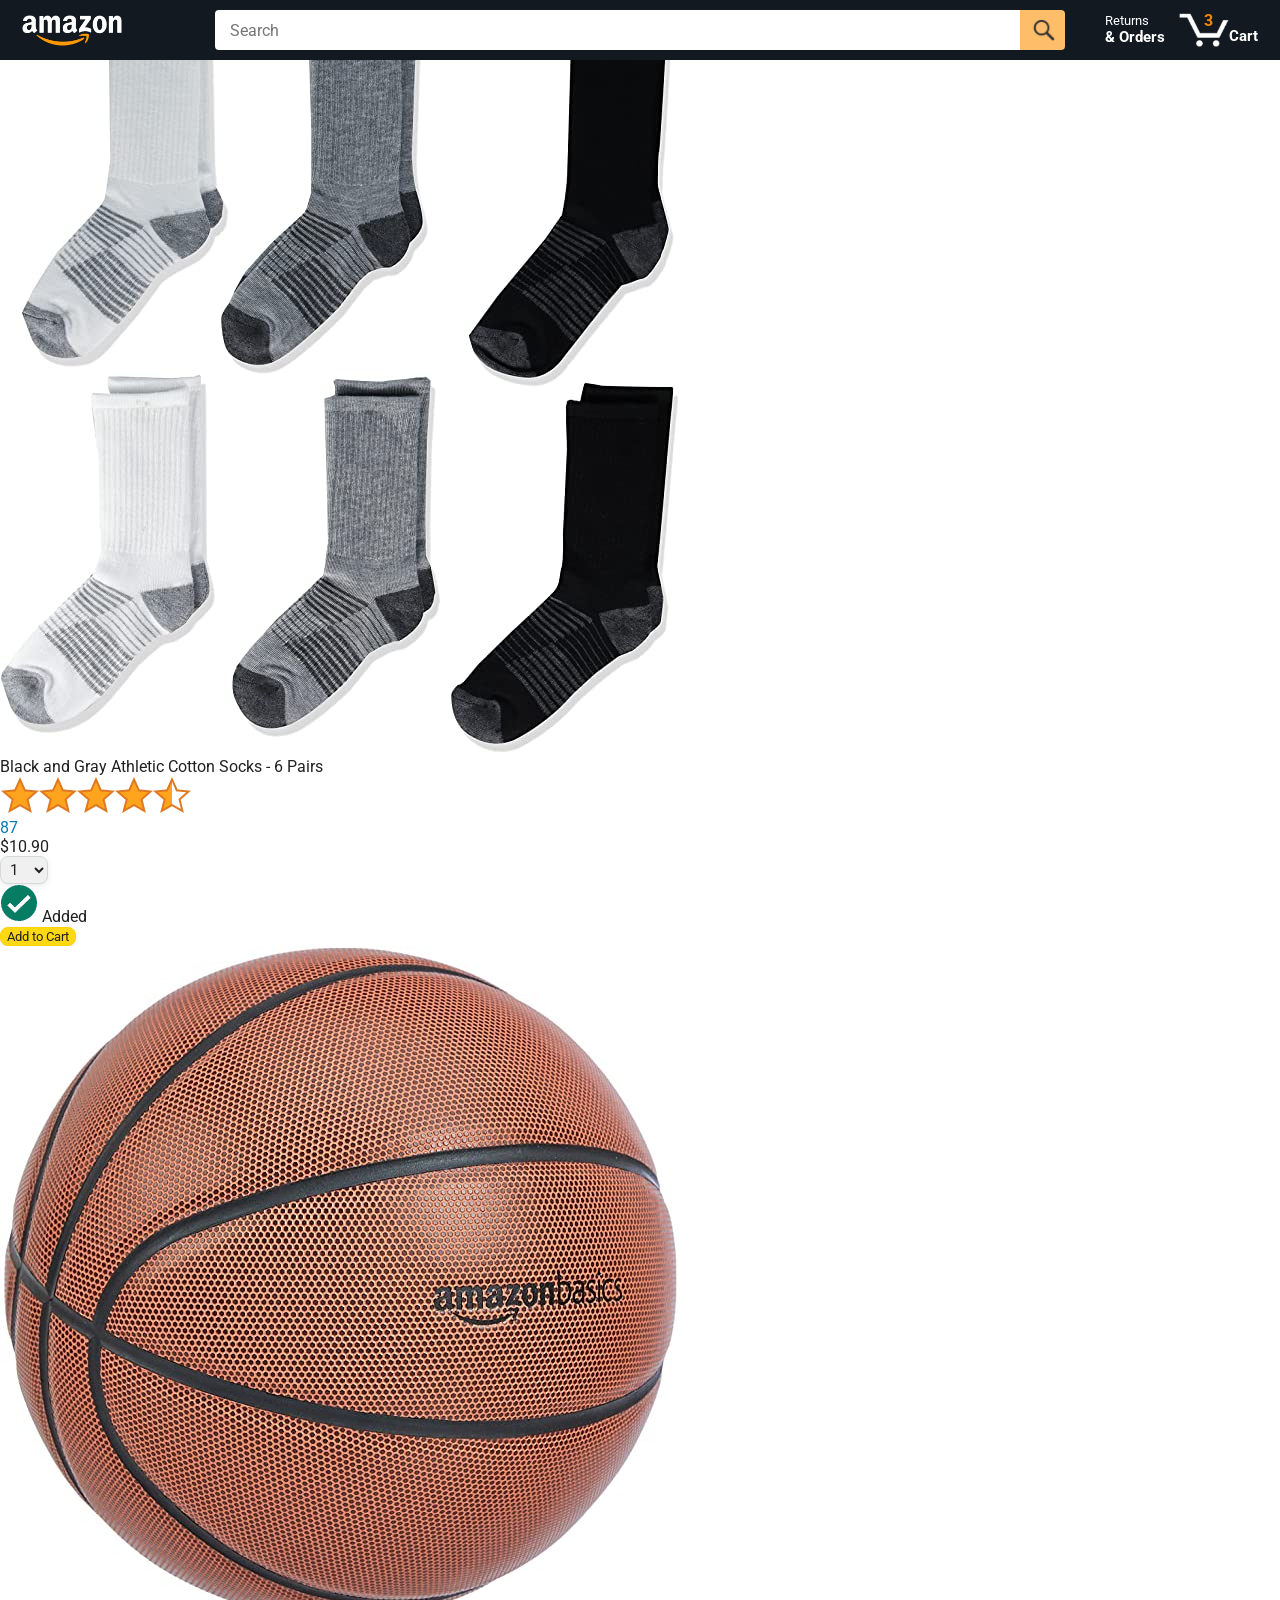
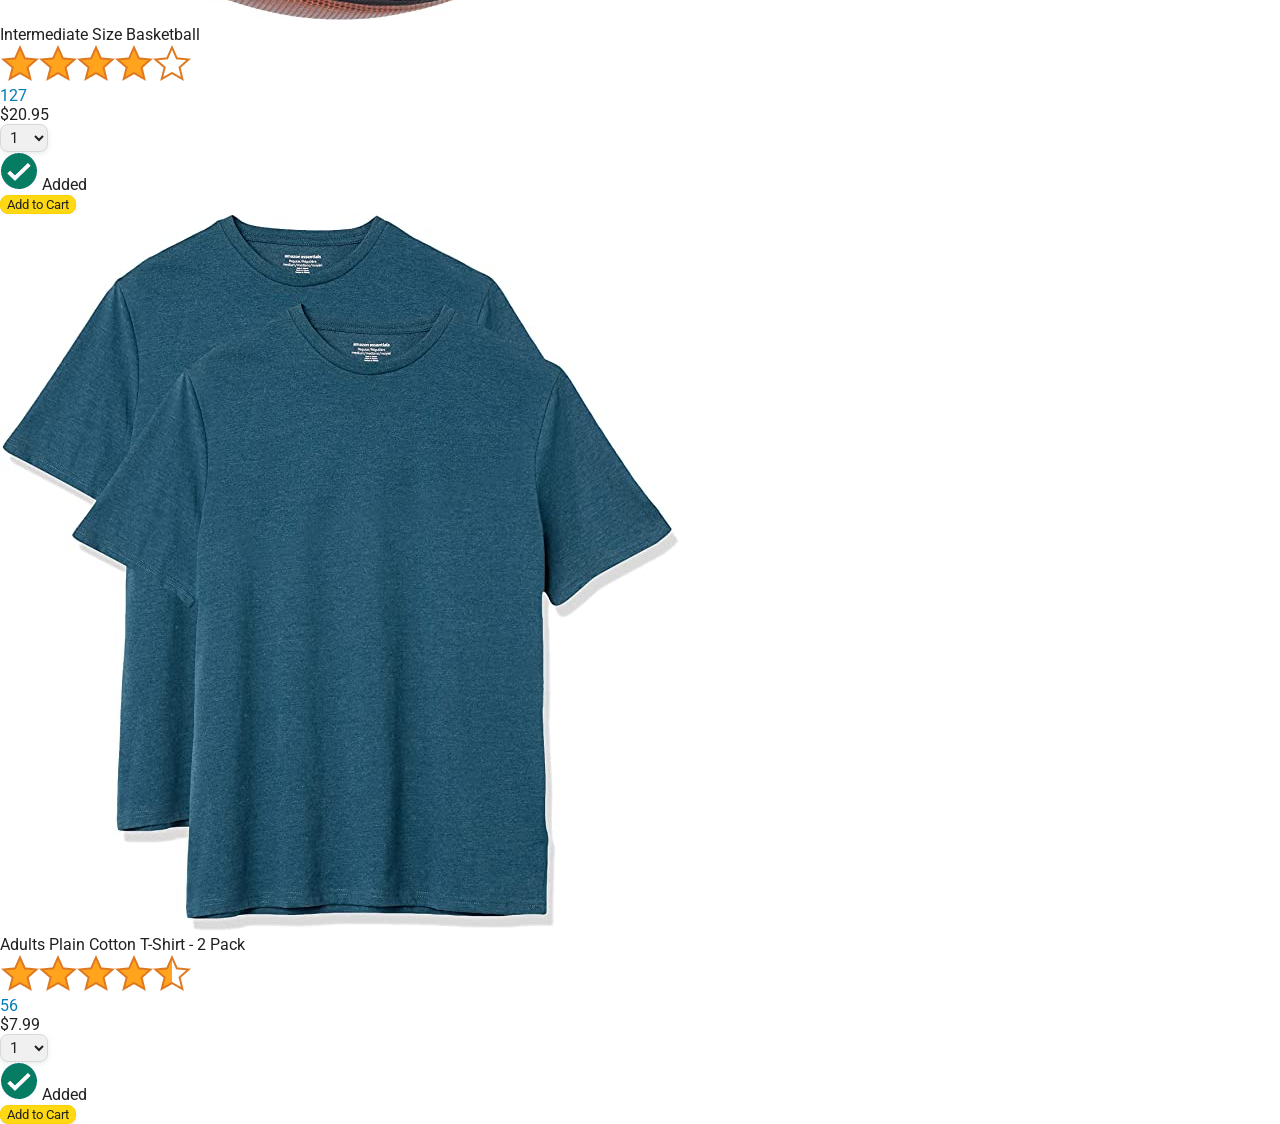
==== amazon.html @ d81d063f "add the starting files" ====
<!DOCTYPE html>
<html>
  <head>
    <title>Amazon Project</title>

    <!-- This code is needed for responsive design to work.
      (Responsive design = make the website look good on
      smaller screen sizes like a phone or a tablet). -->
    <meta name="viewport" content="width=device-width, initial-scale=1">

    <!-- Load a font called Roboto from Google Fonts. -->
    <link rel="preconnect" href="https://fonts.googleapis.com">
    <link rel="preconnect" href="https://fonts.gstatic.com" crossorigin>
    <link href="https://fonts.googleapis.com/css2?family=Roboto:wght@400;500;700&display=swap" rel="stylesheet">

    <!-- Here are the CSS files for this page. -->
    <link rel="stylesheet" href="styles/shared/general.css">
    <link rel="stylesheet" href="styles/shared/amazon-header.css">
    <link rel="stylesheet" href="styles/pages/amazon.css">
  </head>
  <body>
    <div class="amazon-header">
      <div class="amazon-header-left-section">
        <a href="amazon.html" class="header-link">
          <img class="amazon-logo"
            src="images/amazon-logo-white.png">
          <img class="amazon-mobile-logo"
            src="images/amazon-mobile-logo-white.png">
        </a>
      </div>

      <div class="amazon-header-middle-section">
        <input class="search-bar" type="text" placeholder="Search">

        <button class="search-button">
          <img class="search-icon" src="images/icons/search-icon.png">
        </button>
      </div>

      <div class="amazon-header-right-section">
        <a class="orders-link header-link" href="orders.html">
          <span class="returns-text">Returns</span>
          <span class="orders-text">& Orders</span>
        </a>

        <a class="cart-link header-link" href="checkout.html">
          <img class="cart-icon" src="images/icons/cart-icon.png">
          <div class="cart-quantity">3</div>
          <div class="cart-text">Cart</div>
        </a>
      </div>
    </div>
    
    <div class="main">
      <div class="products-grid">
        <div class="product-container">
          <div class="product-image-container">
            <img class="product-image"
              src="images/products/athletic-cotton-socks-6-pairs.jpg">
          </div>

          <div class="product-name limit-text-to-2-lines">
            Black and Gray Athletic Cotton Socks - 6 Pairs
          </div>

          <div class="product-rating-container">
            <img class="product-rating-stars"
              src="images/ratings/rating-45.png">
            <div class="product-rating-count link-primary">
              87
            </div>
          </div>

          <div class="product-price">
            $10.90
          </div>

          <div class="product-quantity-container">
            <select>
              <option selected value="1">1</option>
              <option value="2">2</option>
              <option value="3">3</option>
              <option value="4">4</option>
              <option value="5">5</option>
              <option value="6">6</option>
              <option value="7">7</option>
              <option value="8">8</option>
              <option value="9">9</option>
              <option value="10">10</option>
            </select>
          </div>

          <div class="product-spacer"></div>

          <div class="added-to-cart">
            <img src="images/icons/checkmark.png">
            Added
          </div>

          <button class="add-to-cart-button button-primary">
            Add to Cart
          </button>
        </div>

        <div class="product-container">
          <div class="product-image-container">
            <img class="product-image"
              src="images/products/intermediate-composite-basketball.jpg">
          </div>

          <div class="product-name limit-text-to-2-lines">
            Intermediate Size Basketball
          </div>

          <div class="product-rating-container">
            <img class="product-rating-stars"
              src="images/ratings/rating-40.png">
            <div class="product-rating-count link-primary">
              127
            </div>
          </div>

          <div class="product-price">
            $20.95
          </div>

          <div class="product-quantity-container">
            <select>
              <option selected value="1">1</option>
              <option value="2">2</option>
              <option value="3">3</option>
              <option value="4">4</option>
              <option value="5">5</option>
              <option value="6">6</option>
              <option value="7">7</option>
              <option value="8">8</option>
              <option value="9">9</option>
              <option value="10">10</option>
            </select>
          </div>

          <div class="product-spacer"></div>

          <div class="added-to-cart">
            <img src="images/icons/checkmark.png">
            Added
          </div>

          <button class="add-to-cart-button button-primary">
            Add to Cart
          </button>
        </div>

        <div class="product-container">
          <div class="product-image-container">
            <img class="product-image"
              src="images/products/adults-plain-cotton-tshirt-2-pack-teal.jpg">
          </div>

          <div class="product-name limit-text-to-2-lines">
            Adults Plain Cotton T-Shirt - 2 Pack
          </div>

          <div class="product-rating-container">
            <img class="product-rating-stars"
              src="images/ratings/rating-45.png">
            <div class="product-rating-count link-primary">
              56
            </div>
          </div>

          <div class="product-price">
            $7.99
          </div>

          <div class="product-quantity-container">
            <select>
              <option selected value="1">1</option>
              <option value="2">2</option>
              <option value="3">3</option>
              <option value="4">4</option>
              <option value="5">5</option>
              <option value="6">6</option>
              <option value="7">7</option>
              <option value="8">8</option>
              <option value="9">9</option>
              <option value="10">10</option>
            </select>
          </div>

          <div class="product-spacer"></div>

          <div class="added-to-cart">
            <img src="images/icons/checkmark.png">
            Added
          </div>

          <button class="add-to-cart-button button-primary">
            Add to Cart
          </button>
        </div>
      </div>
    </div>
  </body>
</html>
---- styles/shared/general.css ----
body {
  font-family: Roboto, Arial;
  color: rgb(33, 33, 33);
  /* The <body> element has a default margin of 8px
     on all sides. This removes the default margins. */
  margin: 0;
}

/* <p> elements have a default margin on the top
   and bottom. This removes the default margins. */
p {
  margin: 0;
}

button {
  cursor: pointer;
}

select {
  cursor: pointer;
}

input, select, button {
  font-family: Roboto, Arial;
}

.button-primary {
  color: rgb(33, 33, 33);
  background-color: rgb(255, 216, 20);
  border: 1px solid rgb(252, 210, 0);
  border-radius: 8px;
  cursor: pointer;
  box-shadow: 0 2px 5px rgba(213, 217, 217, 0.5);
}

.button-primary:hover {
  background-color: rgb(247, 202, 0);
  border: 1px solid rgb(242, 194, 0);
}

.button-primary:active {
  background: rgb(255, 216, 20);
  border-color: rgb(252, 210, 0);
  box-shadow: none;
}

.button-secondary {
  color: rgb(33, 33, 33);
  background: white;
  border: 1px solid rgb(213, 217, 217);
  border-radius: 8px;
  cursor: pointer;
  box-shadow: 0 2px 5px rgba(213, 217, 217, 0.5);
}

.button-secondary:hover {
  background-color: rgb(247, 250, 250);
}

.button-secondary:active {
  background-color: rgb(237, 253, 255);
  box-shadow: none;
}

/* These styles will limit text to 2 lines. Anything
   beyond 2 lines will be replaced with "..."
   You can find this code by using an A.I. tool or by
   searching in Google.
   https://css-tricks.com/almanac/properties/l/line-clamp/ */
.limit-text-to-2-lines {
  display: -webkit-box;
  -webkit-line-clamp: 2;
  -webkit-box-orient: vertical;
  overflow: hidden;
}

.link-primary {
  color: rgb(1, 124, 182);
  cursor: pointer;
}

.link-primary:hover {
  color: rgb(196, 80, 0);
}

/* Styles for dropdown selectors. */
select {
  color: rgb(33, 33, 33);
  background-color: rgb(240, 240, 240);
  border: 1px solid rgb(213, 217, 217);
  border-radius: 8px;
  padding: 3px 5px;
  font-size: 15px;
  cursor: pointer;
  box-shadow: 0 2px 5px rgba(213, 217, 217, 0.5);
}

select:focus,
input:focus {
  outline: 2px solid rgb(255, 153, 0);
}
---- styles/shared/amazon-header.css ----
.amazon-header {
  background-color: rgb(19, 25, 33);
  color: white;
  padding-left: 15px;
  padding-right: 15px;

  display: flex;
  align-items: center;
  justify-content: space-between;

  position: fixed;
  top: 0;
  left: 0;
  right: 0;
  height: 60px;
}

.amazon-header-left-section {
  width: 180px;
}

@media (max-width: 800px) {
  .amazon-header-left-section {
    width: unset;
  }
}

.header-link {
  display: inline-block;
  padding: 6px;
  border-radius: 2px;
  cursor: pointer;
  text-decoration: none;
  border: 1px solid rgba(0, 0, 0, 0);
}

.header-link:hover {
  border: 1px solid white;
}

.amazon-logo {
  width: 100px;
  margin-top: 5px;
}

.amazon-mobile-logo {
  display: none;
}

@media (max-width: 575px) {
  .amazon-logo {
    display: none;
  }

  .amazon-mobile-logo {
    display: block;
    height: 35px;
    margin-top: 5px;
  }
}

.amazon-header-middle-section {
  flex: 1;
  max-width: 850px;
  margin-left: 10px;
  margin-right: 10px;
  display: flex;
}

.search-bar {
  flex: 1;
  width: 0;
  font-size: 16px;
  height: 38px;
  padding-left: 15px;
  border: none;
  border-top-left-radius: 4px;
  border-bottom-left-radius: 4px;
  border-top-right-radius: 0;
  border-bottom-right-radius: 0;
}

.search-button {
  background-color: rgb(254, 189, 105);
  border: none;
  width: 45px;
  height: 40px;
  border-top-right-radius: 4px;
  border-bottom-right-radius: 4px;
  flex-shrink: 0;
}

.search-icon {
  height: 22px;
  margin-left: 2px;
  margin-top: 3px;
}

.amazon-header-right-section {
  width: 180px;
  flex-shrink: 0;
  display: flex;
  justify-content: end;
}

.orders-link {
  color: white;
}

.returns-text {
  display: block;
  font-size: 13px;
}

.orders-text {
  display: block;
  font-size: 15px;
  font-weight: 700;
}

.cart-link {
  color: white;
  display: flex;
  align-items: center;
  position: relative;
}

.cart-icon {
  width: 50px;
}

.cart-text {
  margin-top: 12px;
  font-size: 15px;
  font-weight: 700;
}

.cart-quantity {
  color: rgb(240, 136, 4);
  font-size: 16px;
  font-weight: 700;

  position: absolute;
  top: 4px;
  left: 22px;
  
  width: 26px;
  text-align: center;
}
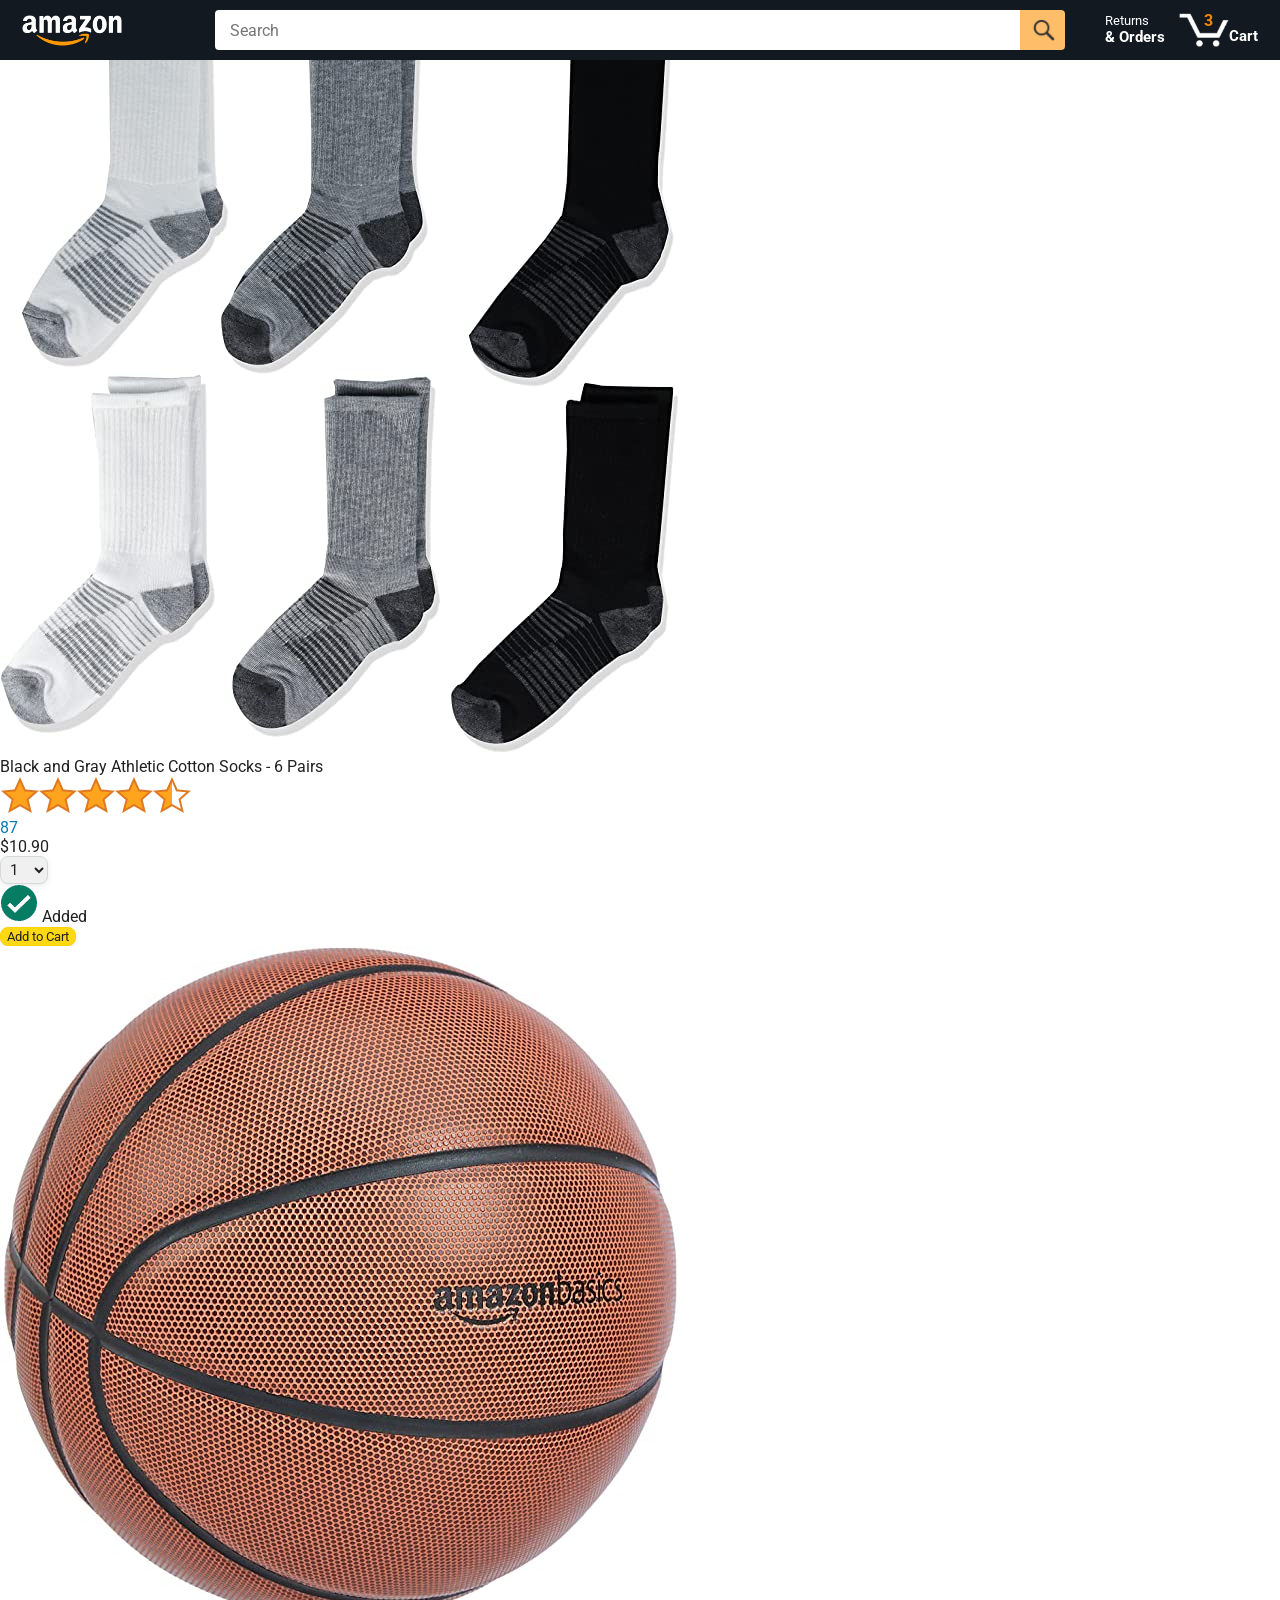
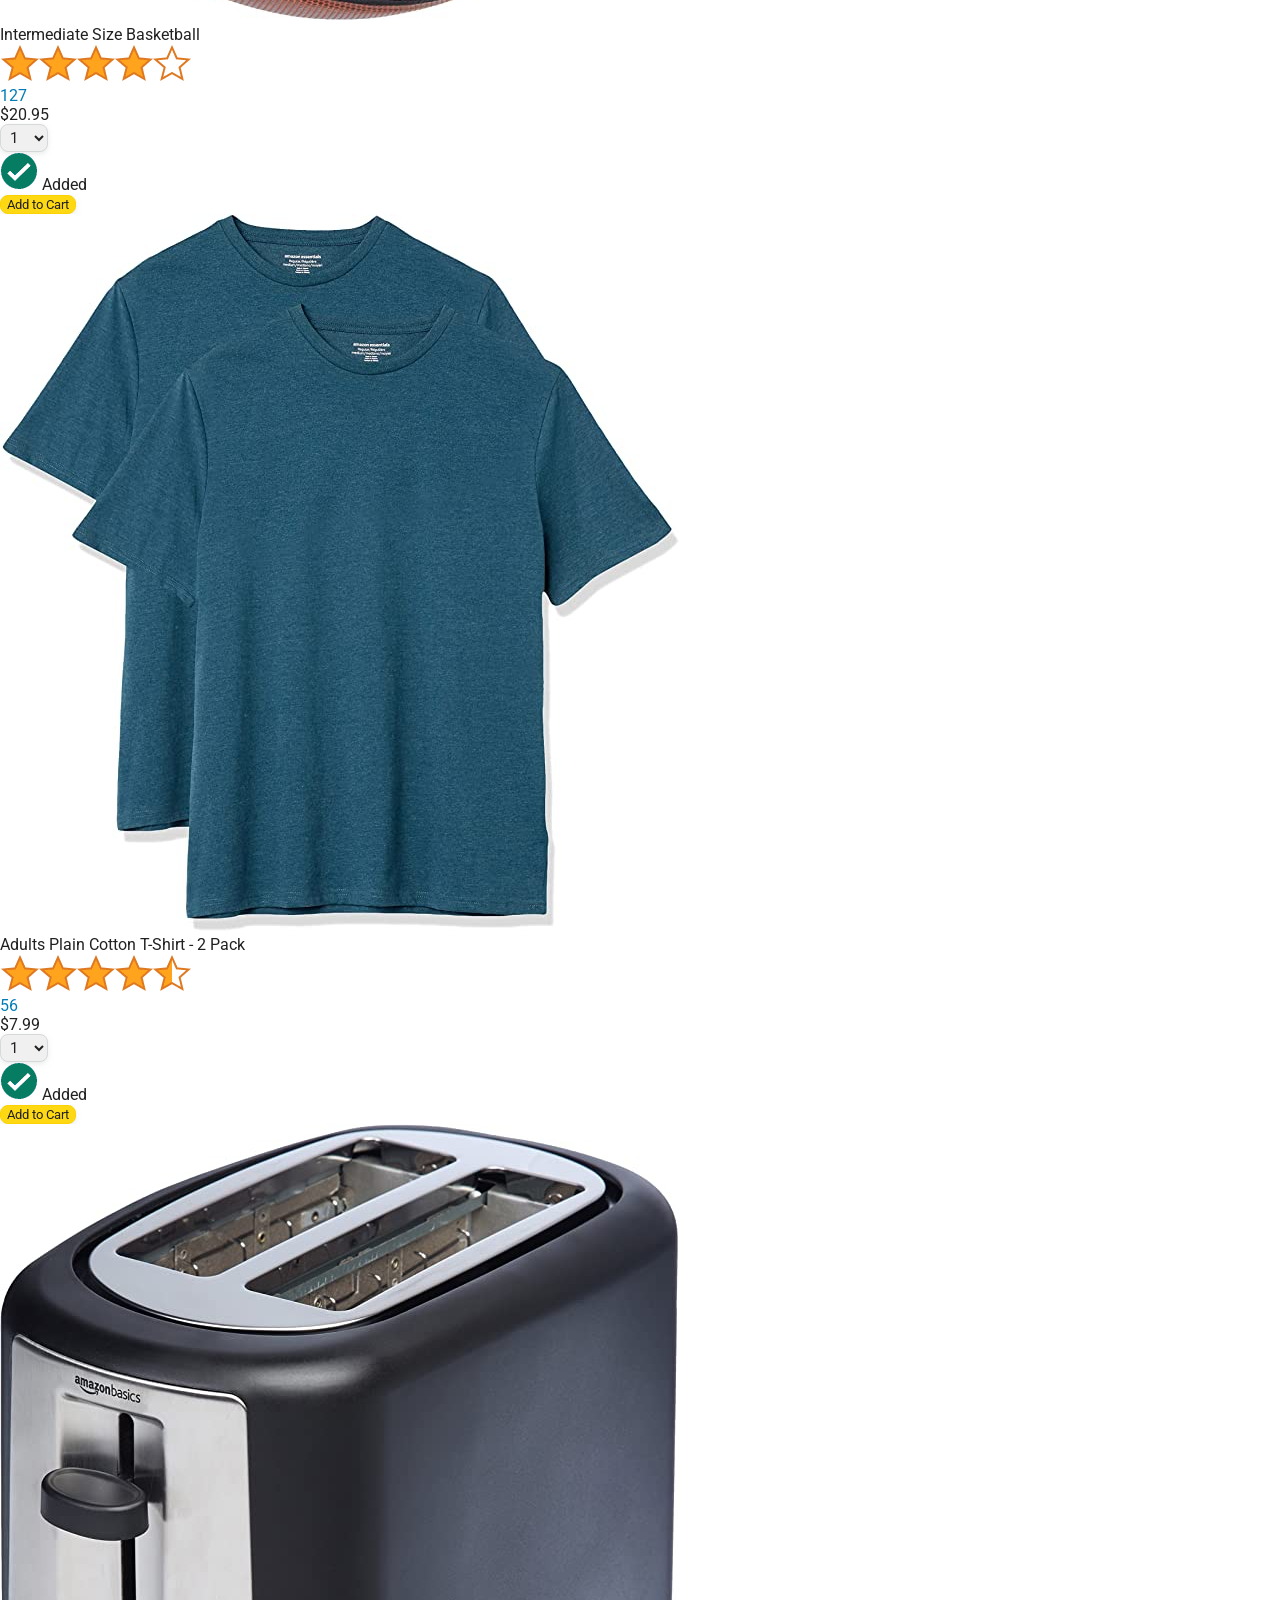
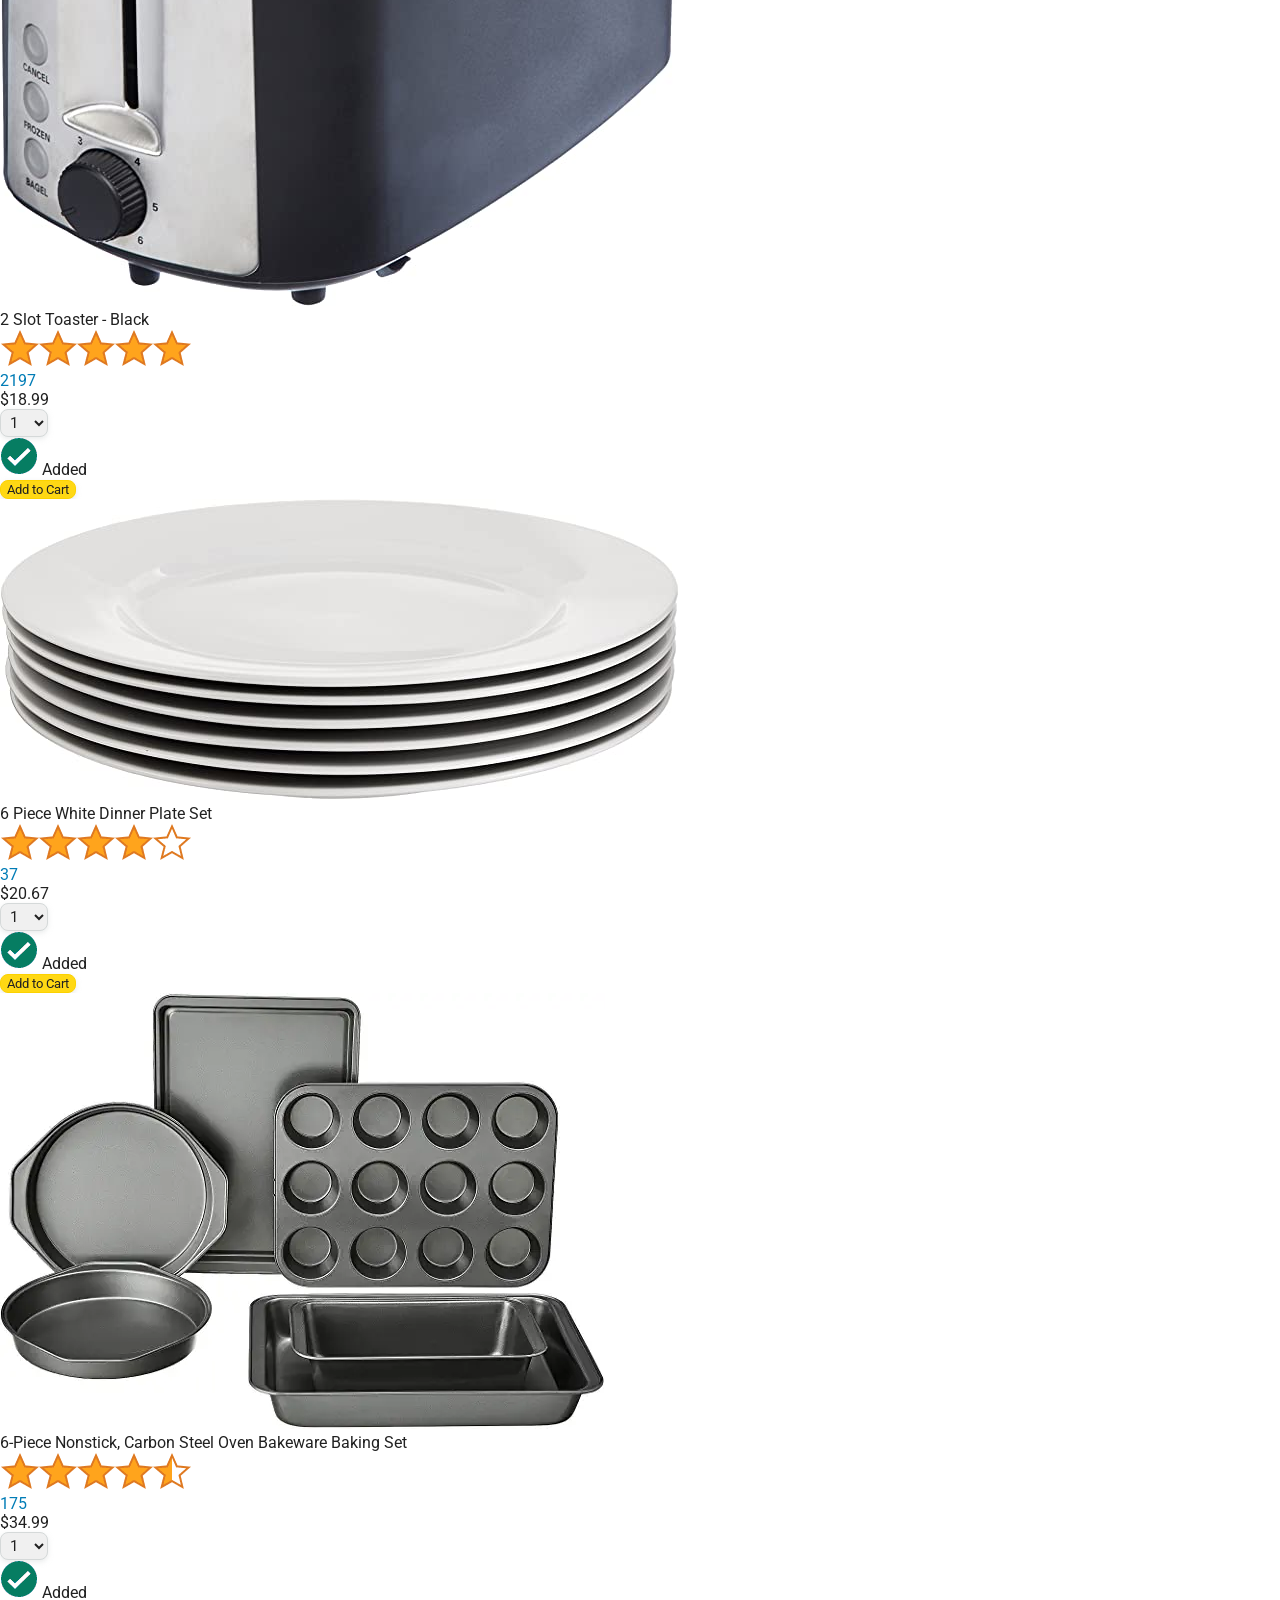
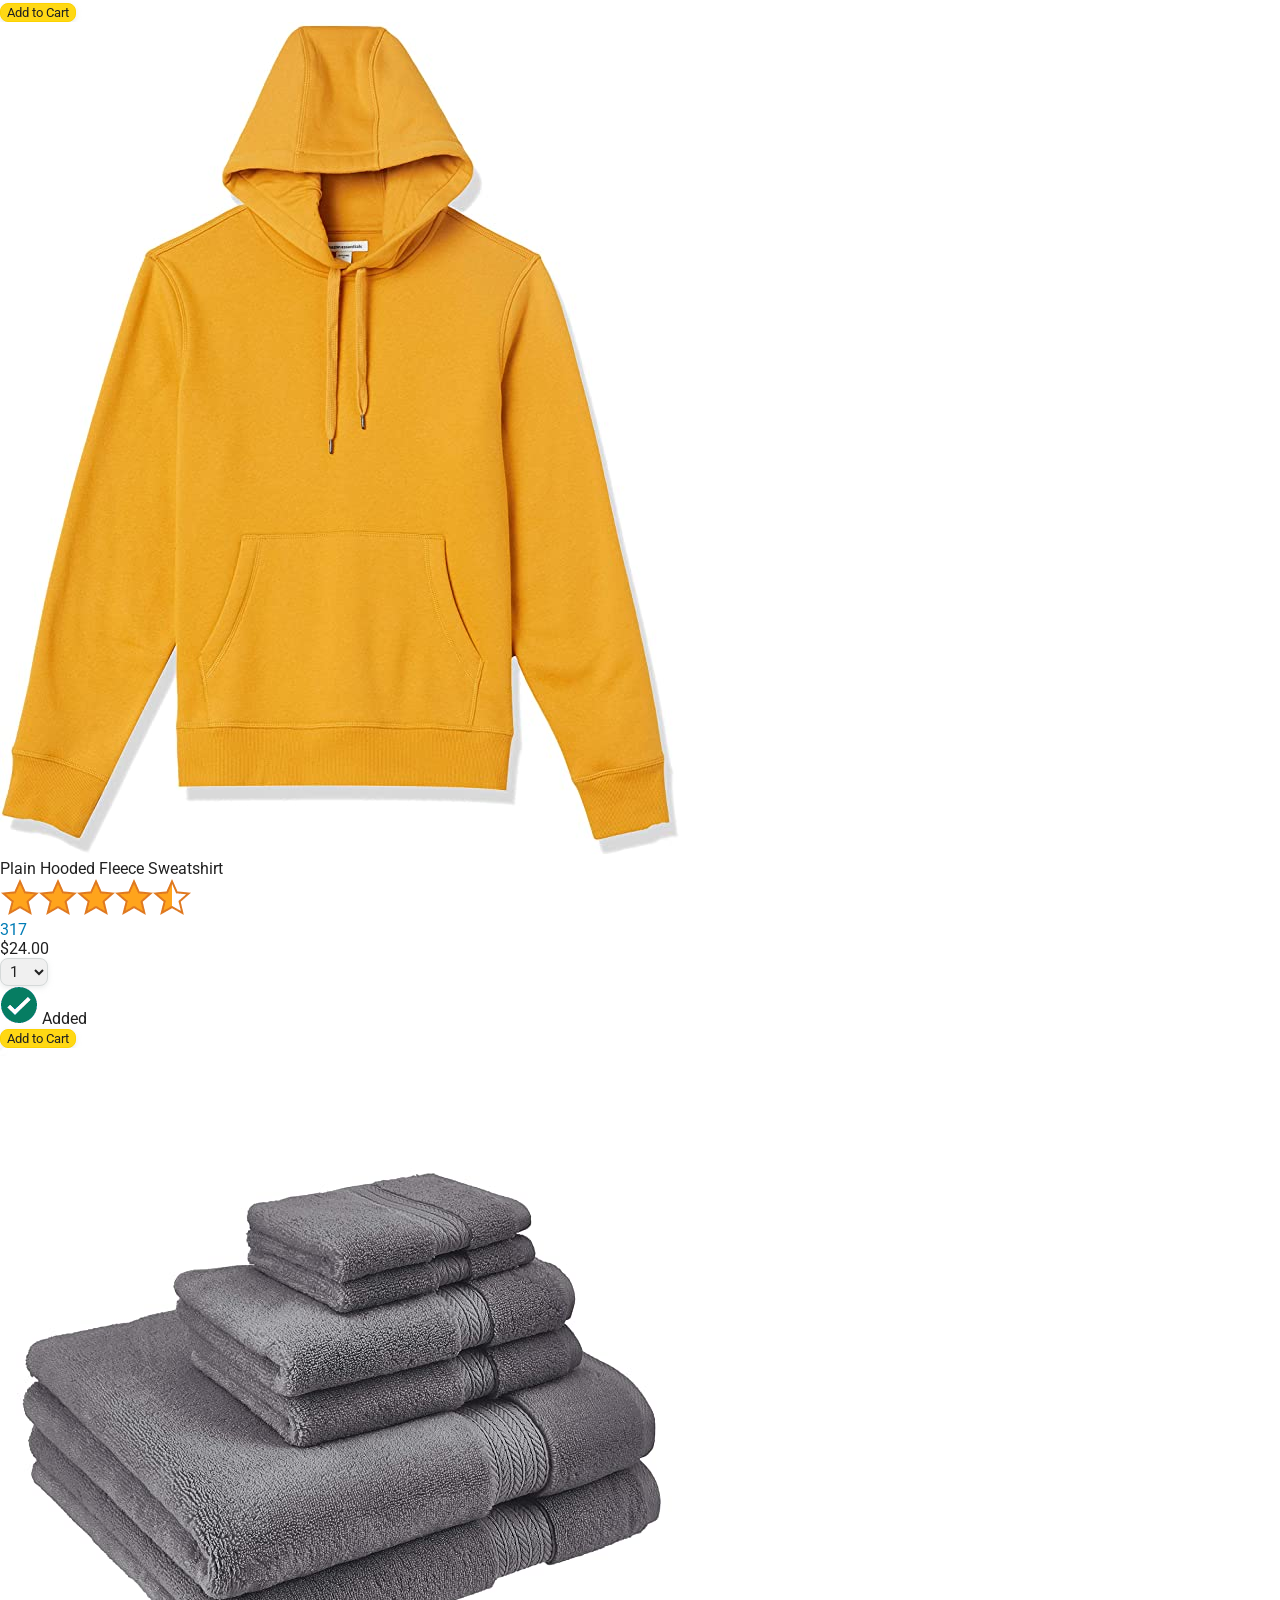
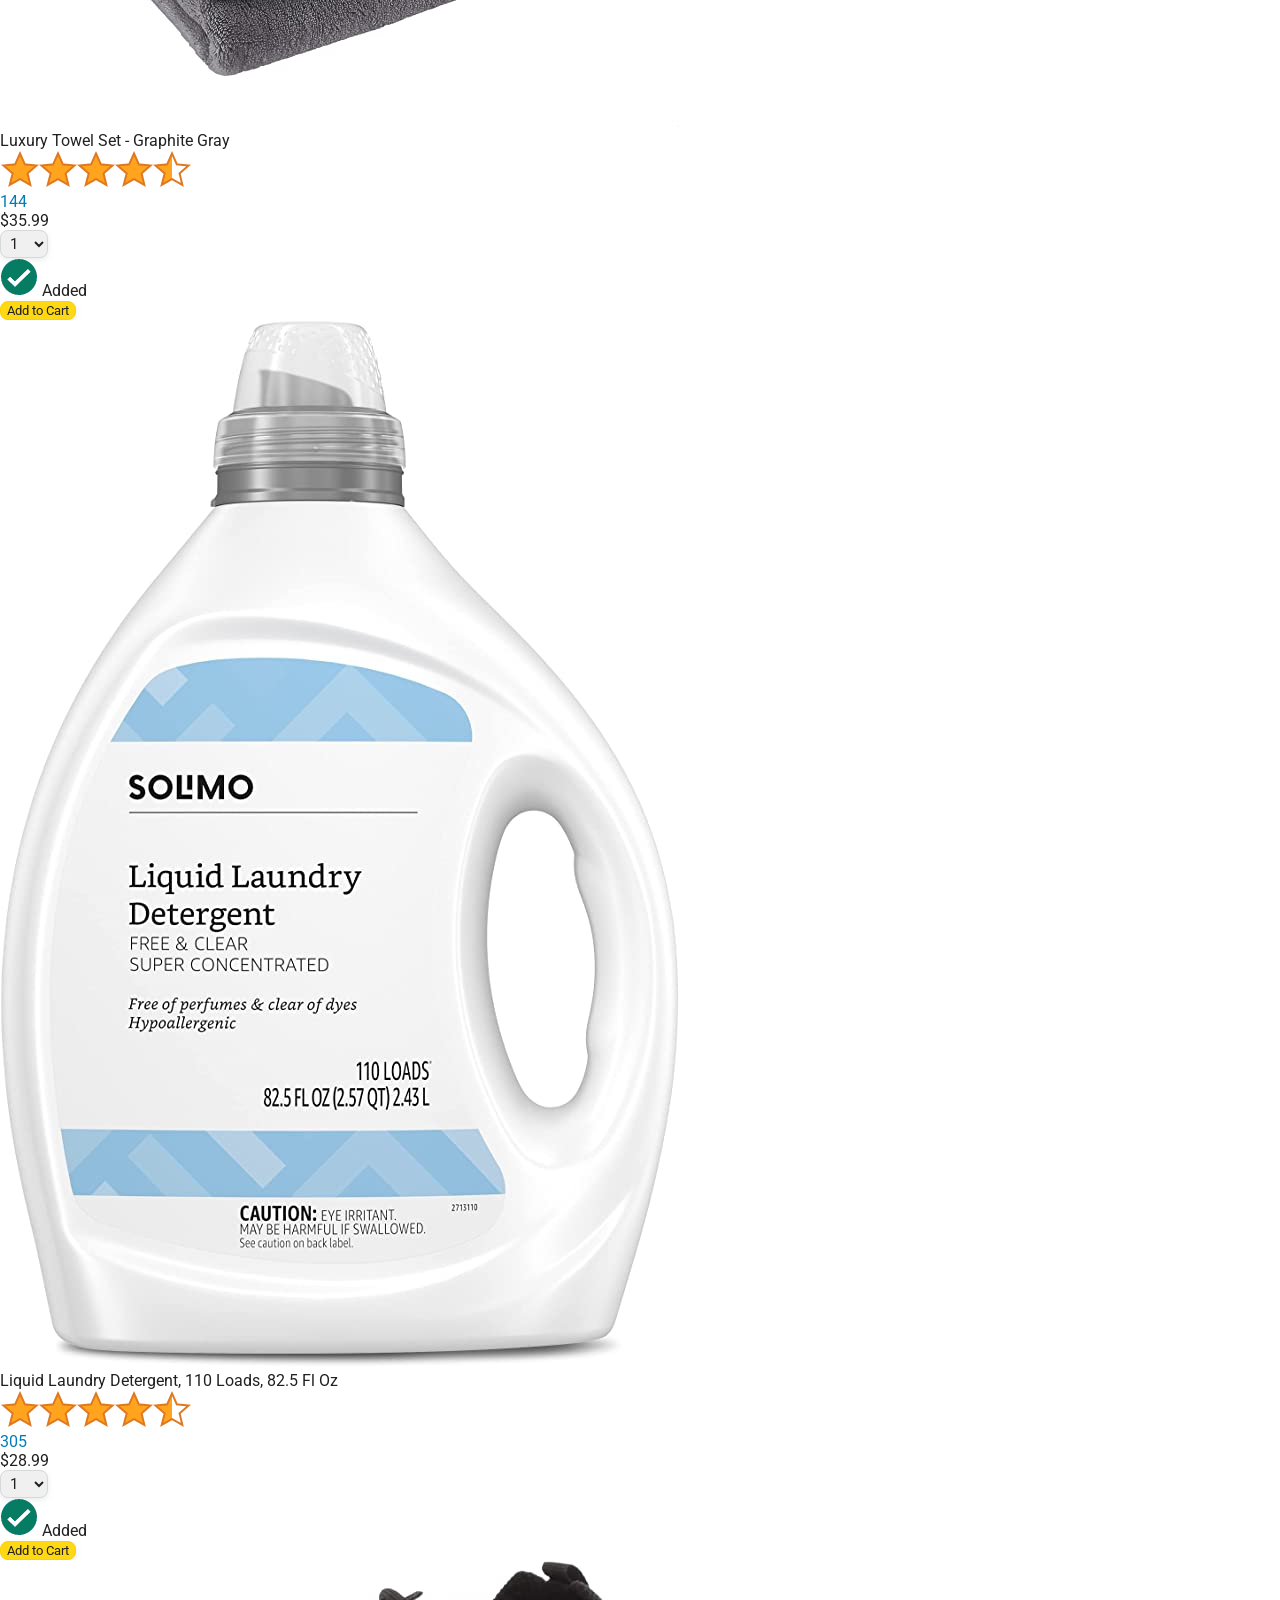
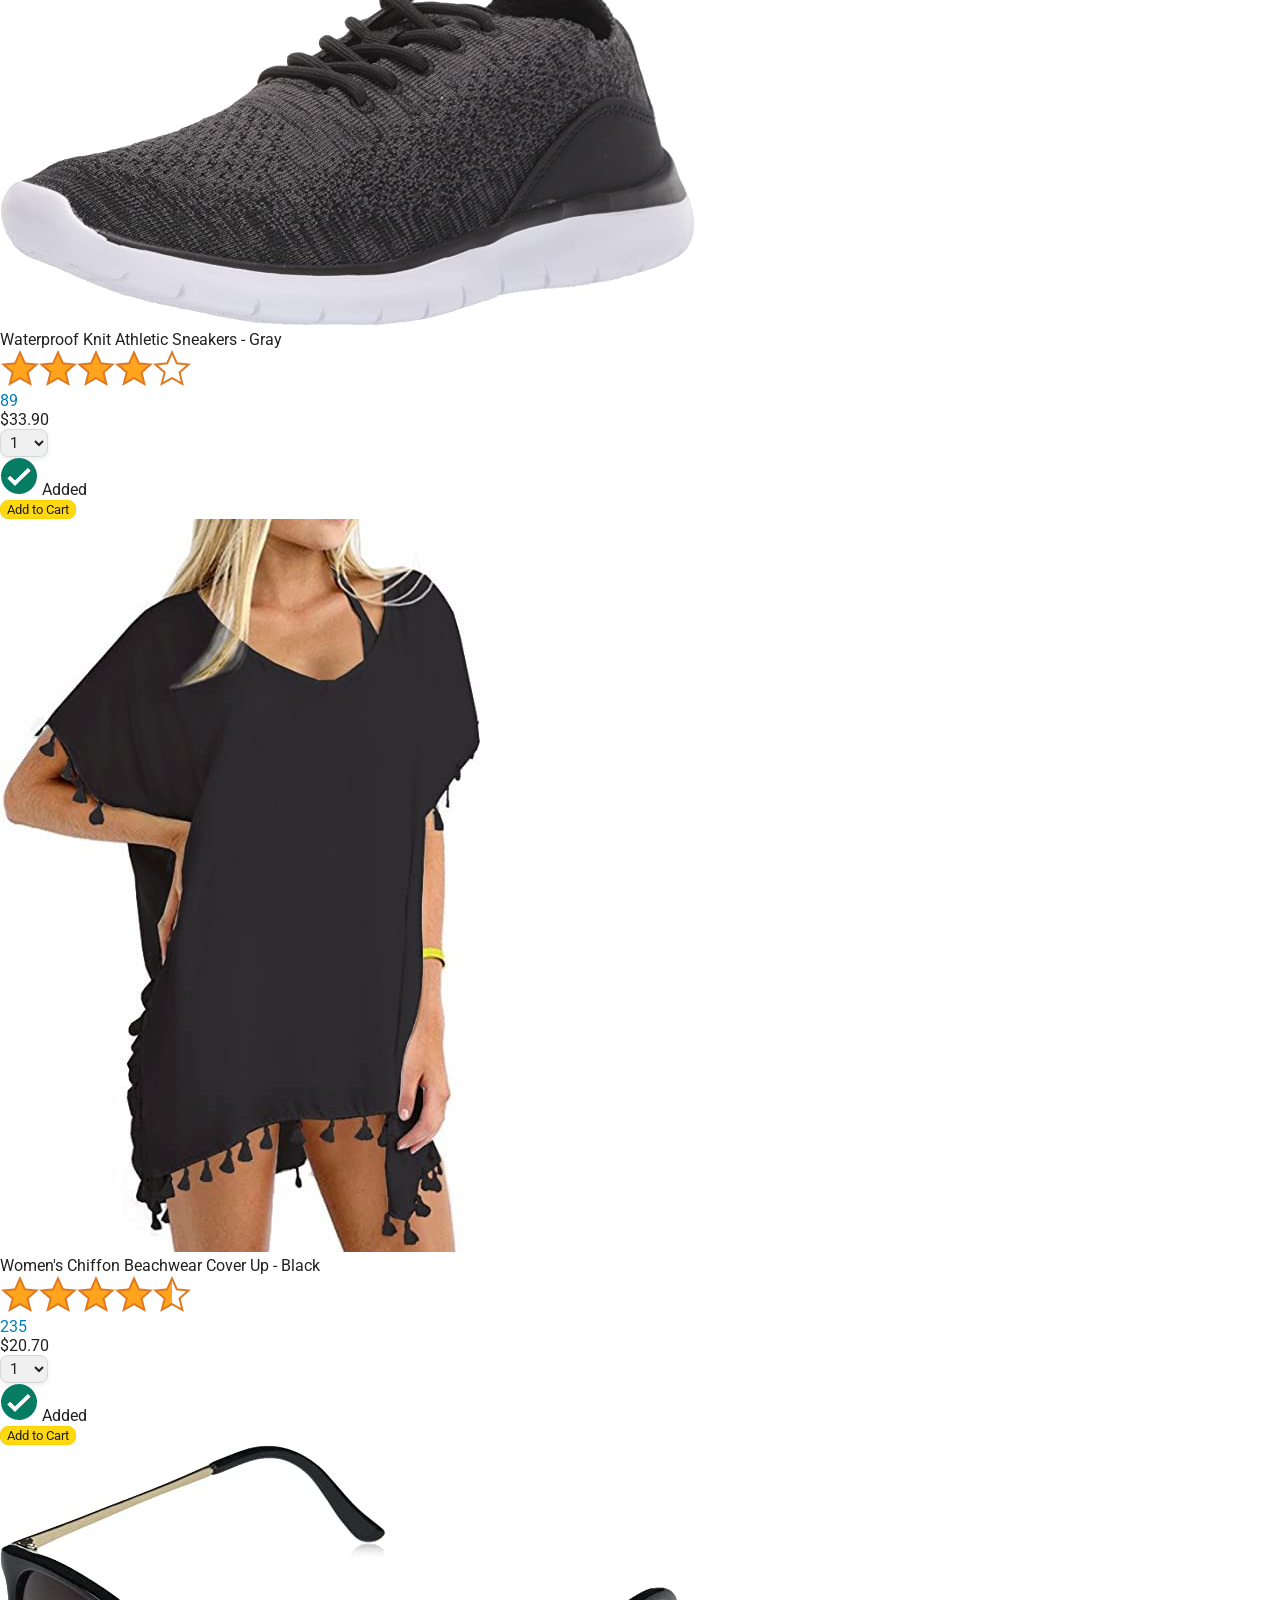
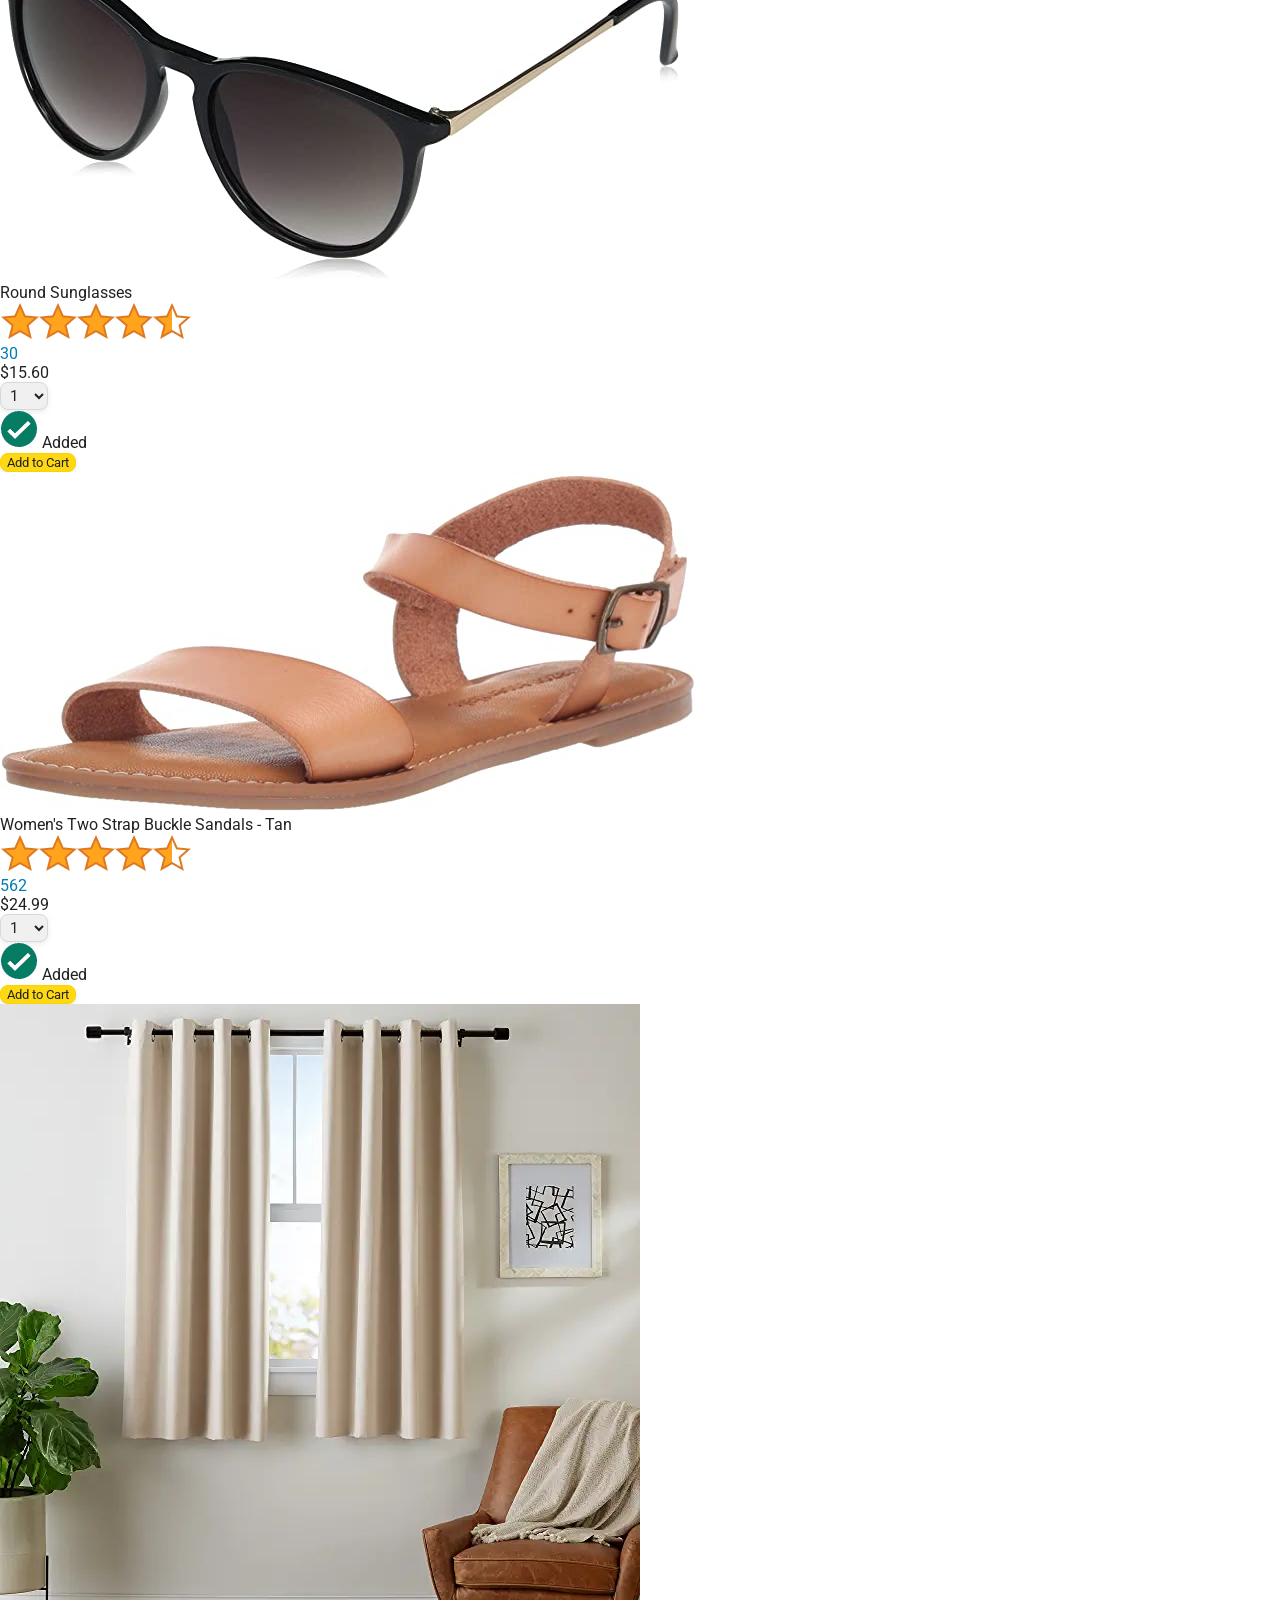
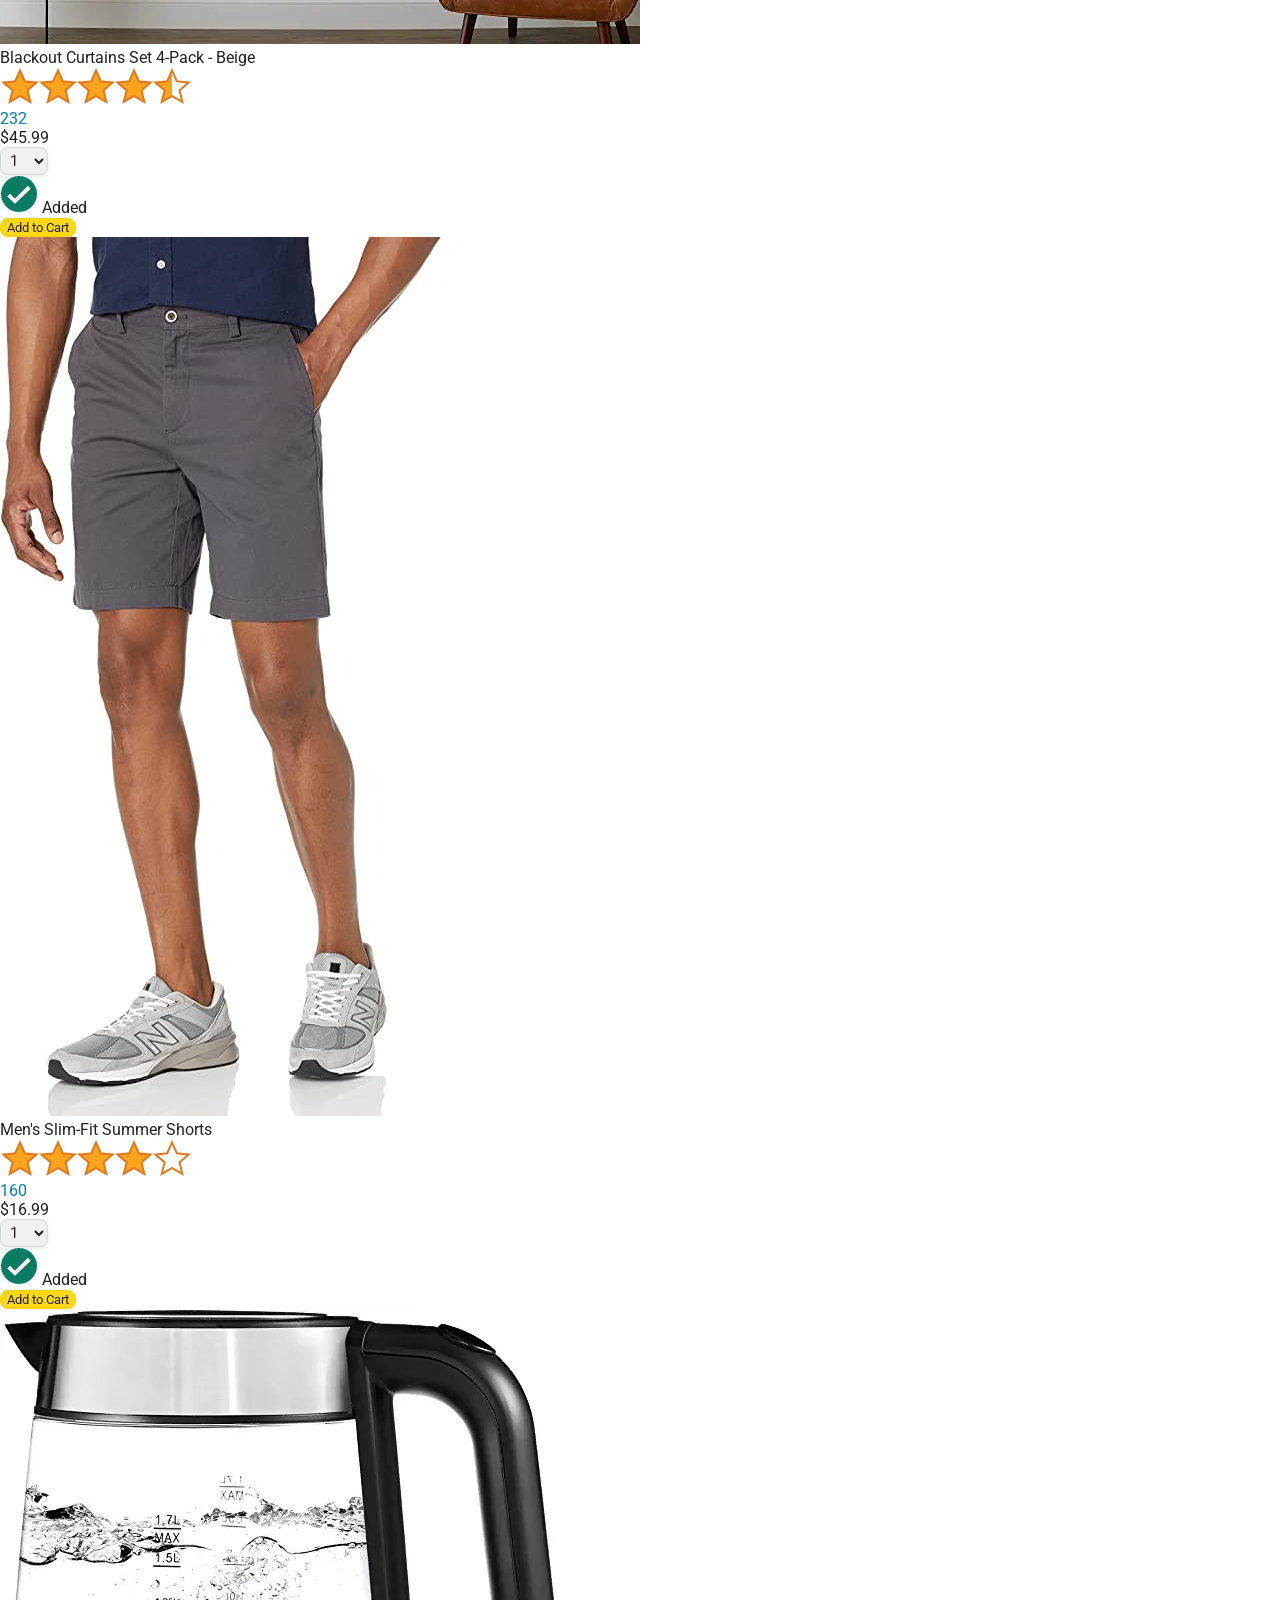
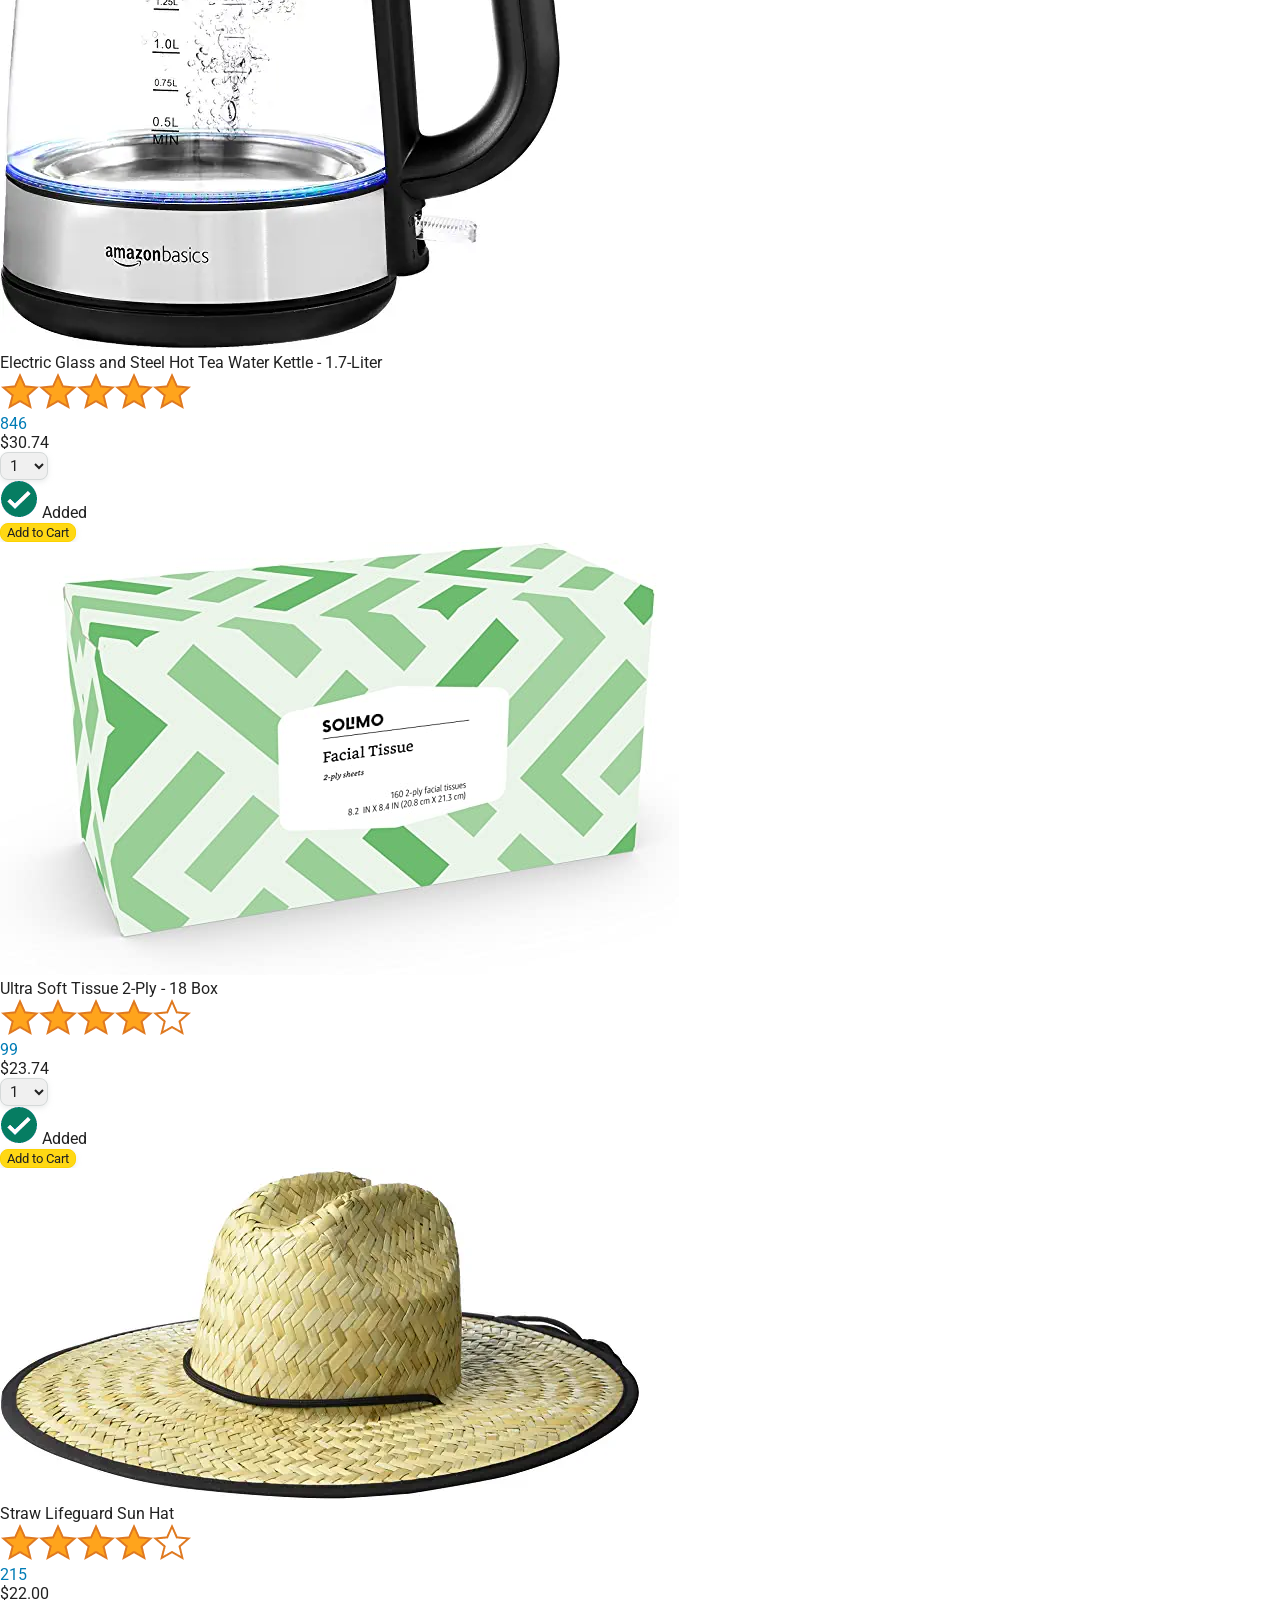
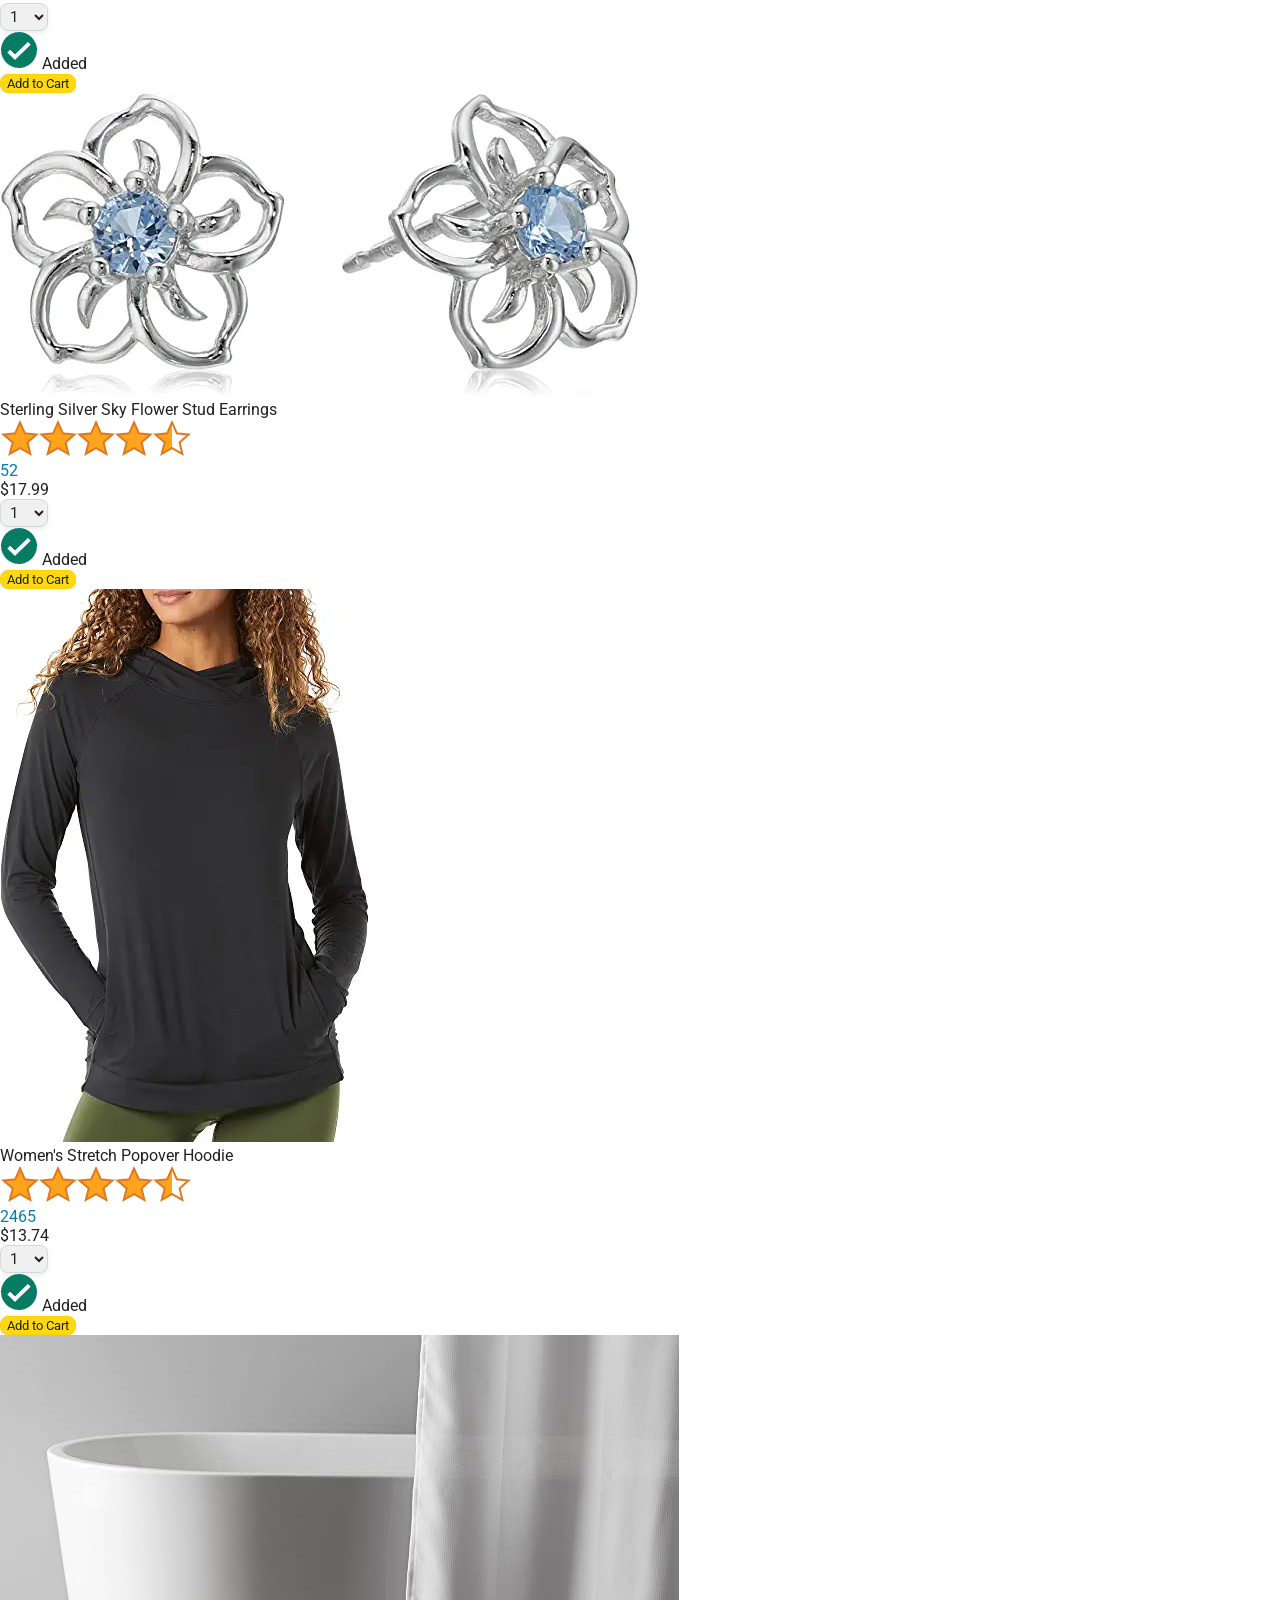
==== commit 0720faa3: "Use products.js file" ====
--- a/amazon.html
+++ b/amazon.html
@@ -6,34 +6,38 @@
     <!-- This code is needed for responsive design to work.
       (Responsive design = make the website look good on
       smaller screen sizes like a phone or a tablet). -->
-    <meta name="viewport" content="width=device-width, initial-scale=1">
+    <meta name="viewport" content="width=device-width, initial-scale=1" />
 
     <!-- Load a font called Roboto from Google Fonts. -->
-    <link rel="preconnect" href="https://fonts.googleapis.com">
-    <link rel="preconnect" href="https://fonts.gstatic.com" crossorigin>
-    <link href="https://fonts.googleapis.com/css2?family=Roboto:wght@400;500;700&display=swap" rel="stylesheet">
+    <link rel="preconnect" href="https://fonts.googleapis.com" />
+    <link rel="preconnect" href="https://fonts.gstatic.com" crossorigin />
+    <link
+      href="https://fonts.googleapis.com/css2?family=Roboto:wght@400;500;700&display=swap"
+      rel="stylesheet"
+    />
 
     <!-- Here are the CSS files for this page. -->
-    <link rel="stylesheet" href="styles/shared/general.css">
-    <link rel="stylesheet" href="styles/shared/amazon-header.css">
-    <link rel="stylesheet" href="styles/pages/amazon.css">
+    <link rel="stylesheet" href="styles/shared/general.css" />
+    <link rel="stylesheet" href="styles/shared/amazon-header.css" />
+    <link rel="stylesheet" href="styles/pages/amazon.css" />
   </head>
   <body>
     <div class="amazon-header">
       <div class="amazon-header-left-section">
         <a href="amazon.html" class="header-link">
-          <img class="amazon-logo"
-            src="images/amazon-logo-white.png">
-          <img class="amazon-mobile-logo"
-            src="images/amazon-mobile-logo-white.png">
+          <img class="amazon-logo" src="images/amazon-logo-white.png" />
+          <img
+            class="amazon-mobile-logo"
+            src="images/amazon-mobile-logo-white.png"
+          />
         </a>
       </div>
 
       <div class="amazon-header-middle-section">
-        <input class="search-bar" type="text" placeholder="Search">
+        <input class="search-bar" type="text" placeholder="Search" />
 
         <button class="search-button">
-          <img class="search-icon" src="images/icons/search-icon.png">
+          <img class="search-icon" src="images/icons/search-icon.png" />
         </button>
       </div>
 
@@ -44,162 +48,17 @@
         </a>
 
         <a class="cart-link header-link" href="checkout.html">
-          <img class="cart-icon" src="images/icons/cart-icon.png">
+          <img class="cart-icon" src="images/icons/cart-icon.png" />
           <div class="cart-quantity">3</div>
           <div class="cart-text">Cart</div>
         </a>
       </div>
     </div>
-    
+
     <div class="main">
-      <div class="products-grid">
-        <div class="product-container">
-          <div class="product-image-container">
-            <img class="product-image"
-              src="images/products/athletic-cotton-socks-6-pairs.jpg">
-          </div>
-
-          <div class="product-name limit-text-to-2-lines">
-            Black and Gray Athletic Cotton Socks - 6 Pairs
-          </div>
-
-          <div class="product-rating-container">
-            <img class="product-rating-stars"
-              src="images/ratings/rating-45.png">
-            <div class="product-rating-count link-primary">
-              87
-            </div>
-          </div>
-
-          <div class="product-price">
-            $10.90
-          </div>
-
-          <div class="product-quantity-container">
-            <select>
-              <option selected value="1">1</option>
-              <option value="2">2</option>
-              <option value="3">3</option>
-              <option value="4">4</option>
-              <option value="5">5</option>
-              <option value="6">6</option>
-              <option value="7">7</option>
-              <option value="8">8</option>
-              <option value="9">9</option>
-              <option value="10">10</option>
-            </select>
-          </div>
-
-          <div class="product-spacer"></div>
-
-          <div class="added-to-cart">
-            <img src="images/icons/checkmark.png">
-            Added
-          </div>
-
-          <button class="add-to-cart-button button-primary">
-            Add to Cart
-          </button>
-        </div>
-
-        <div class="product-container">
-          <div class="product-image-container">
-            <img class="product-image"
-              src="images/products/intermediate-composite-basketball.jpg">
-          </div>
-
-          <div class="product-name limit-text-to-2-lines">
-            Intermediate Size Basketball
-          </div>
-
-          <div class="product-rating-container">
-            <img class="product-rating-stars"
-              src="images/ratings/rating-40.png">
-            <div class="product-rating-count link-primary">
-              127
-            </div>
-          </div>
-
-          <div class="product-price">
-            $20.95
-          </div>
-
-          <div class="product-quantity-container">
-            <select>
-              <option selected value="1">1</option>
-              <option value="2">2</option>
-              <option value="3">3</option>
-              <option value="4">4</option>
-              <option value="5">5</option>
-              <option value="6">6</option>
-              <option value="7">7</option>
-              <option value="8">8</option>
-              <option value="9">9</option>
-              <option value="10">10</option>
-            </select>
-          </div>
-
-          <div class="product-spacer"></div>
-
-          <div class="added-to-cart">
-            <img src="images/icons/checkmark.png">
-            Added
-          </div>
-
-          <button class="add-to-cart-button button-primary">
-            Add to Cart
-          </button>
-        </div>
-
-        <div class="product-container">
-          <div class="product-image-container">
-            <img class="product-image"
-              src="images/products/adults-plain-cotton-tshirt-2-pack-teal.jpg">
-          </div>
-
-          <div class="product-name limit-text-to-2-lines">
-            Adults Plain Cotton T-Shirt - 2 Pack
-          </div>
-
-          <div class="product-rating-container">
-            <img class="product-rating-stars"
-              src="images/ratings/rating-45.png">
-            <div class="product-rating-count link-primary">
-              56
-            </div>
-          </div>
-
-          <div class="product-price">
-            $7.99
-          </div>
-
-          <div class="product-quantity-container">
-            <select>
-              <option selected value="1">1</option>
-              <option value="2">2</option>
-              <option value="3">3</option>
-              <option value="4">4</option>
-              <option value="5">5</option>
-              <option value="6">6</option>
-              <option value="7">7</option>
-              <option value="8">8</option>
-              <option value="9">9</option>
-              <option value="10">10</option>
-            </select>
-          </div>
-
-          <div class="product-spacer"></div>
-
-          <div class="added-to-cart">
-            <img src="images/icons/checkmark.png">
-            Added
-          </div>
-
-          <button class="add-to-cart-button button-primary">
-            Add to Cart
-          </button>
-        </div>
-      </div>
+      <div class="products-grid js-products-grid"></div>
     </div>
+    <script src="data/products.js"></script>
+    <script src="scripts/amazon.js"></script>
   </body>
 </html>
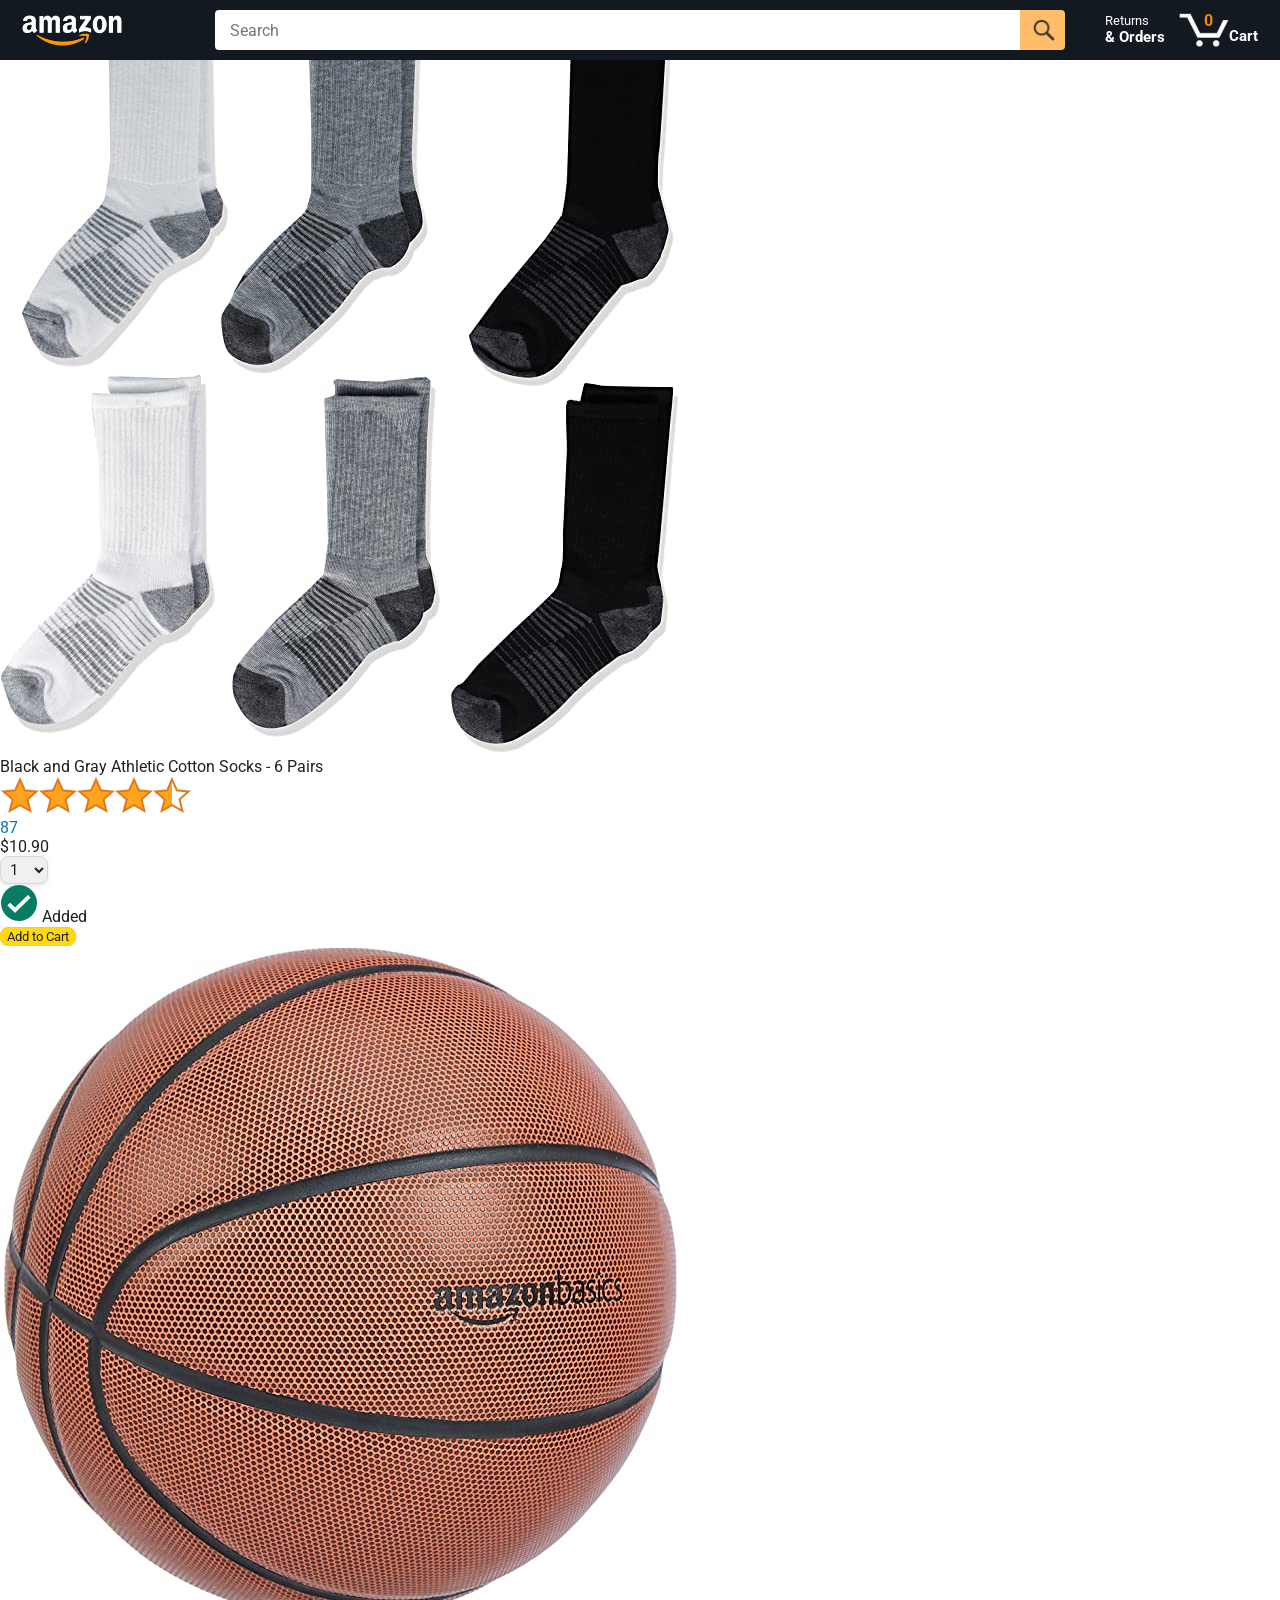
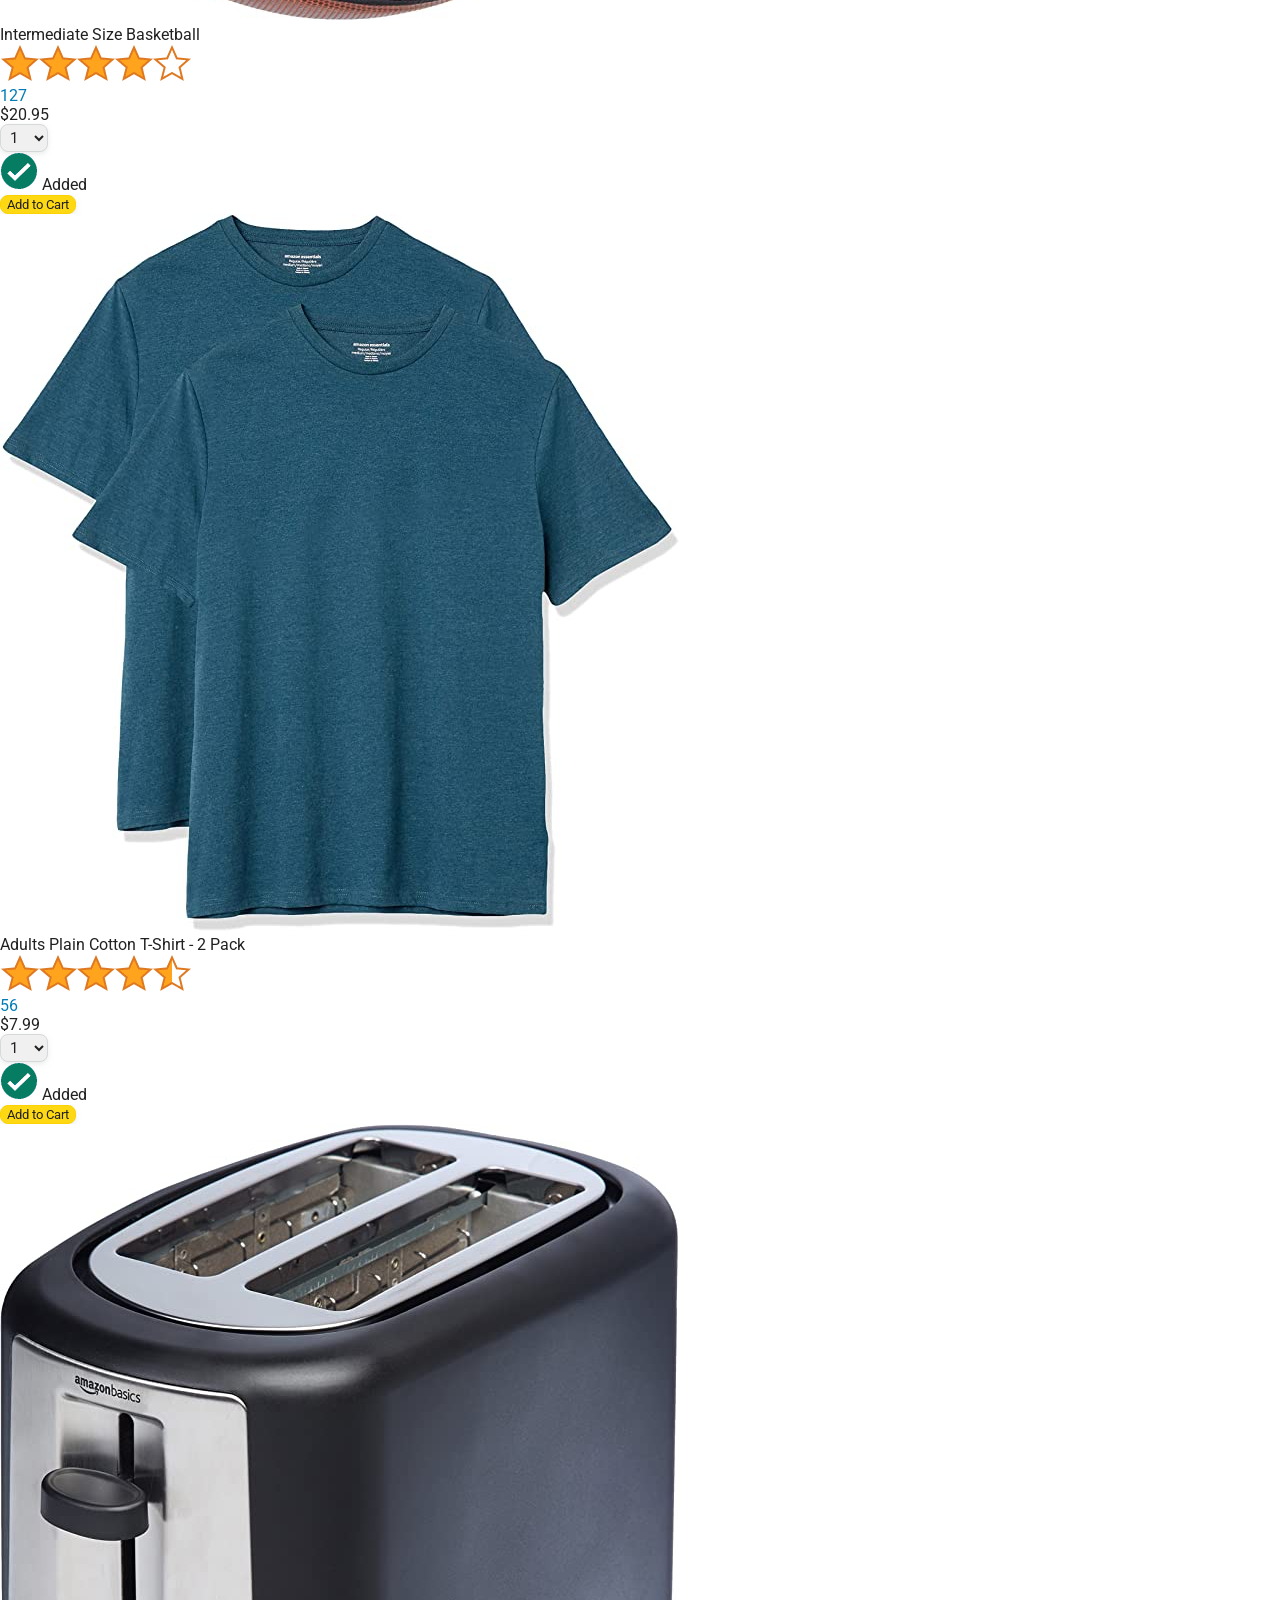
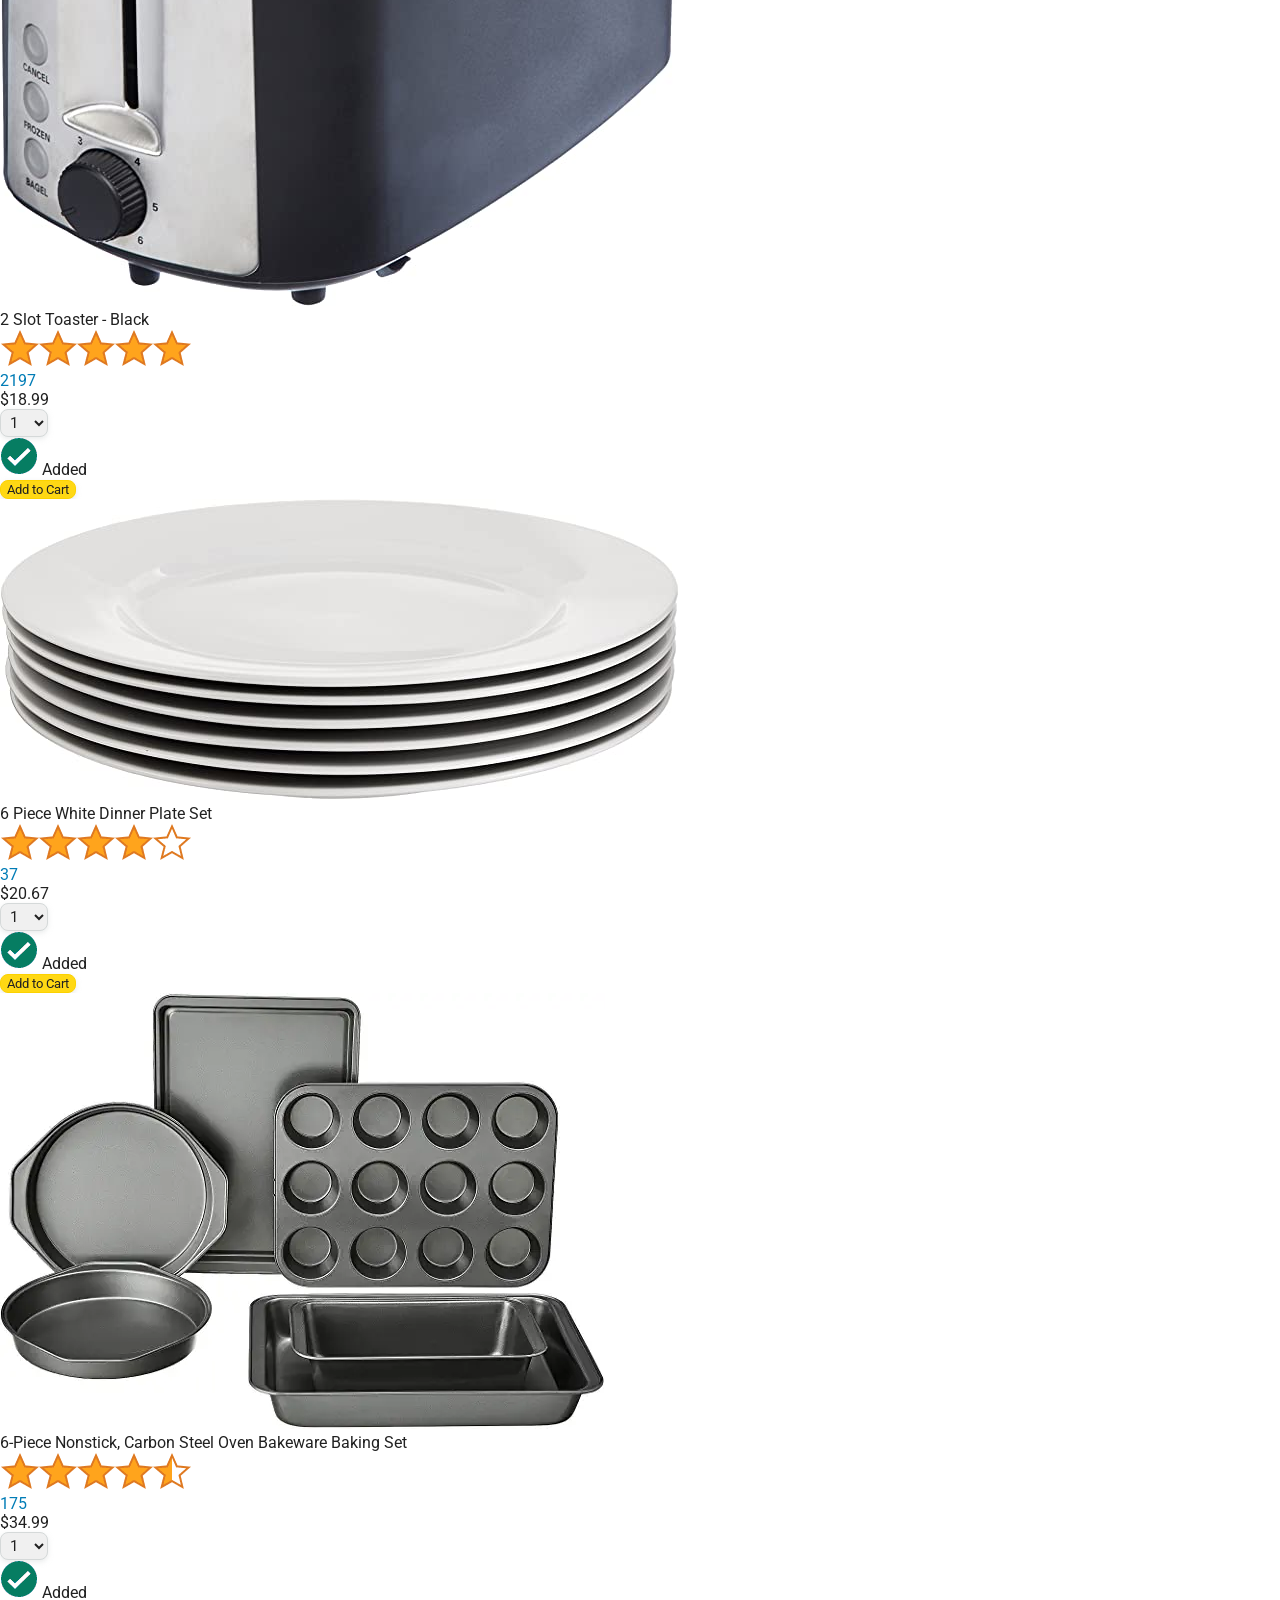
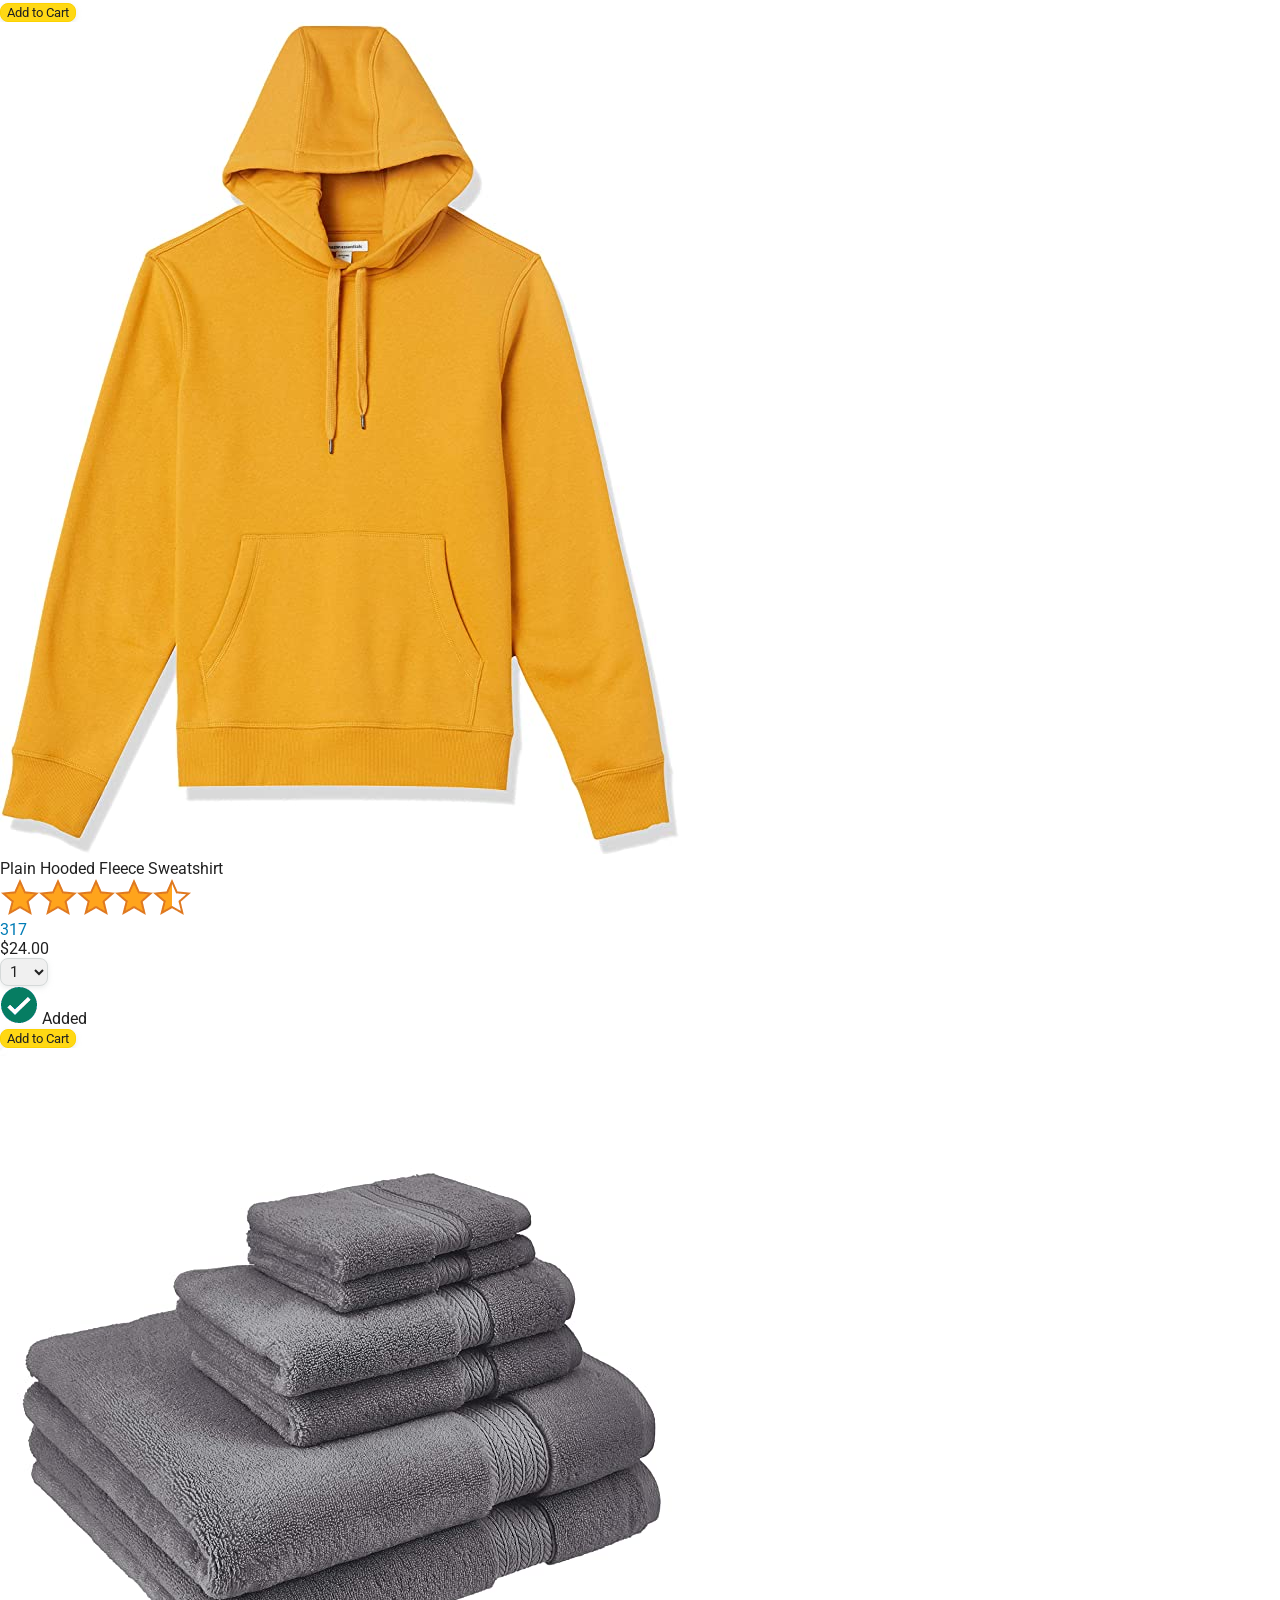
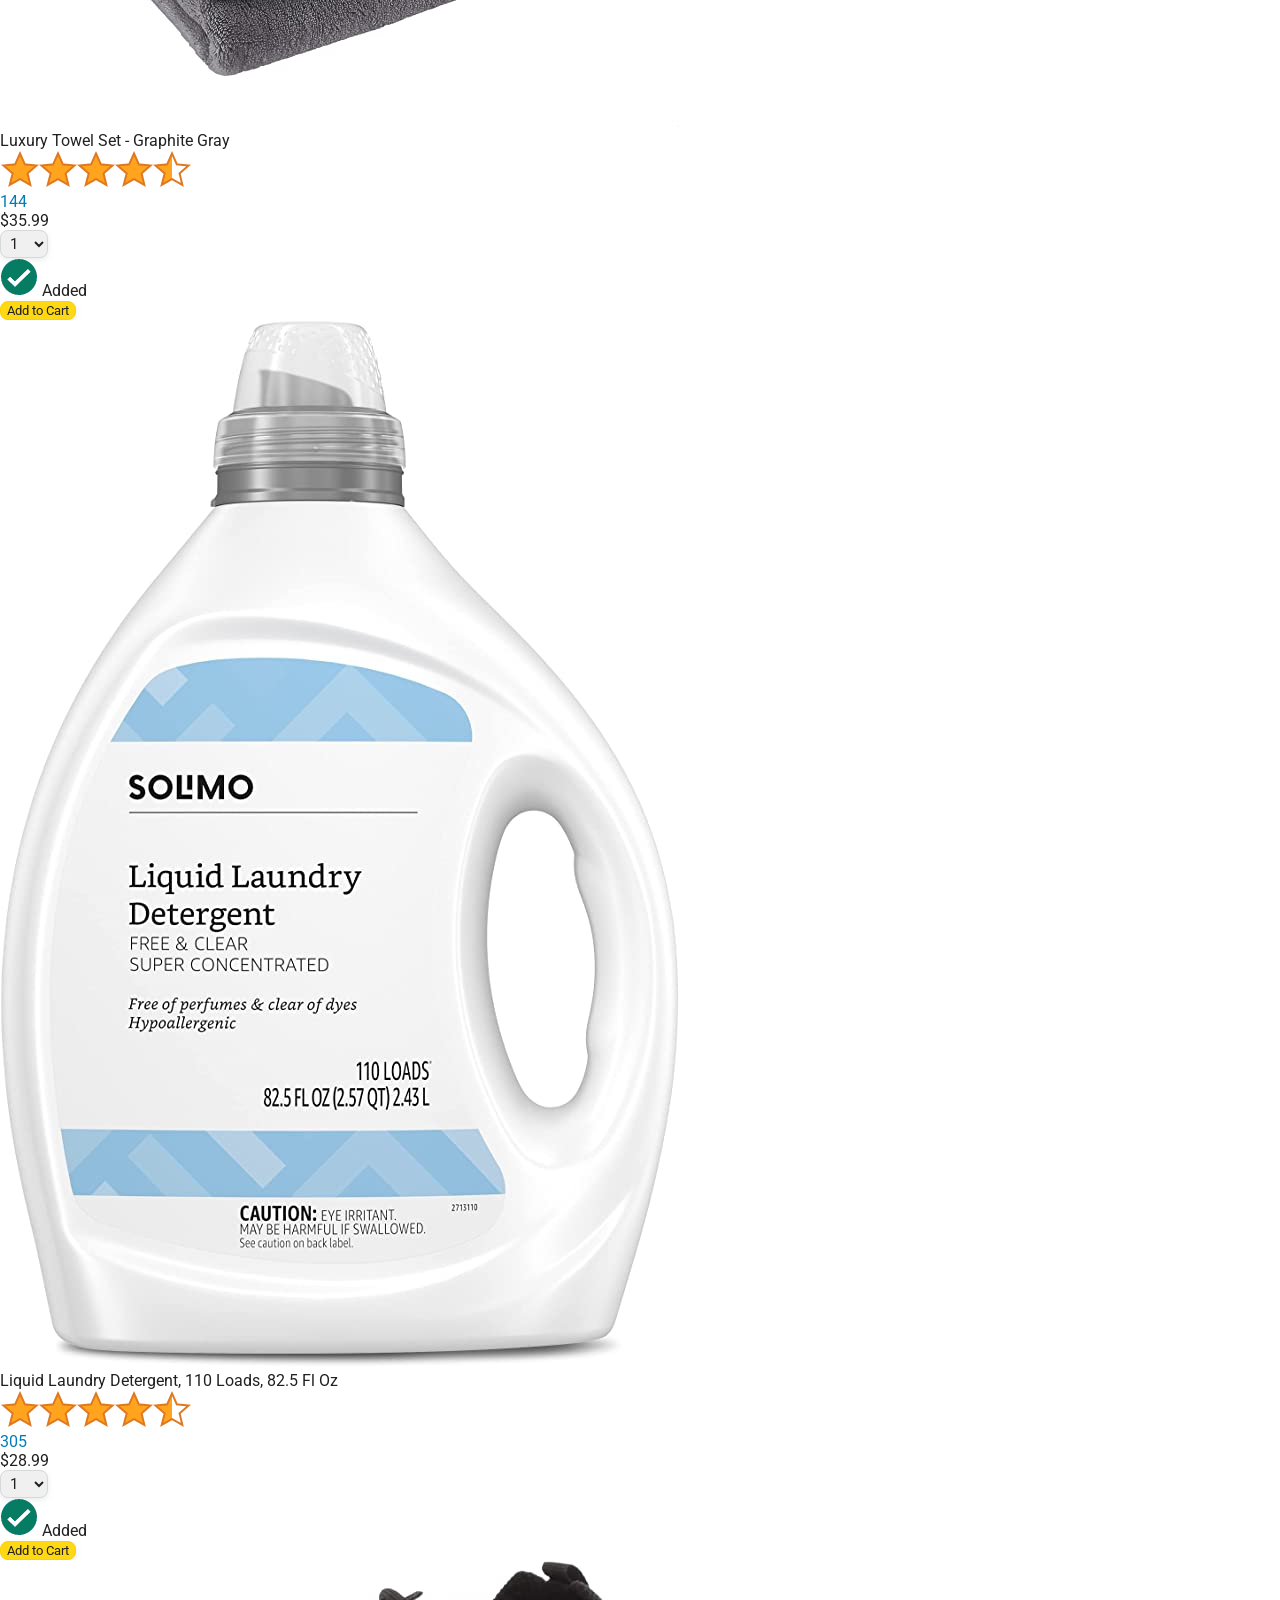
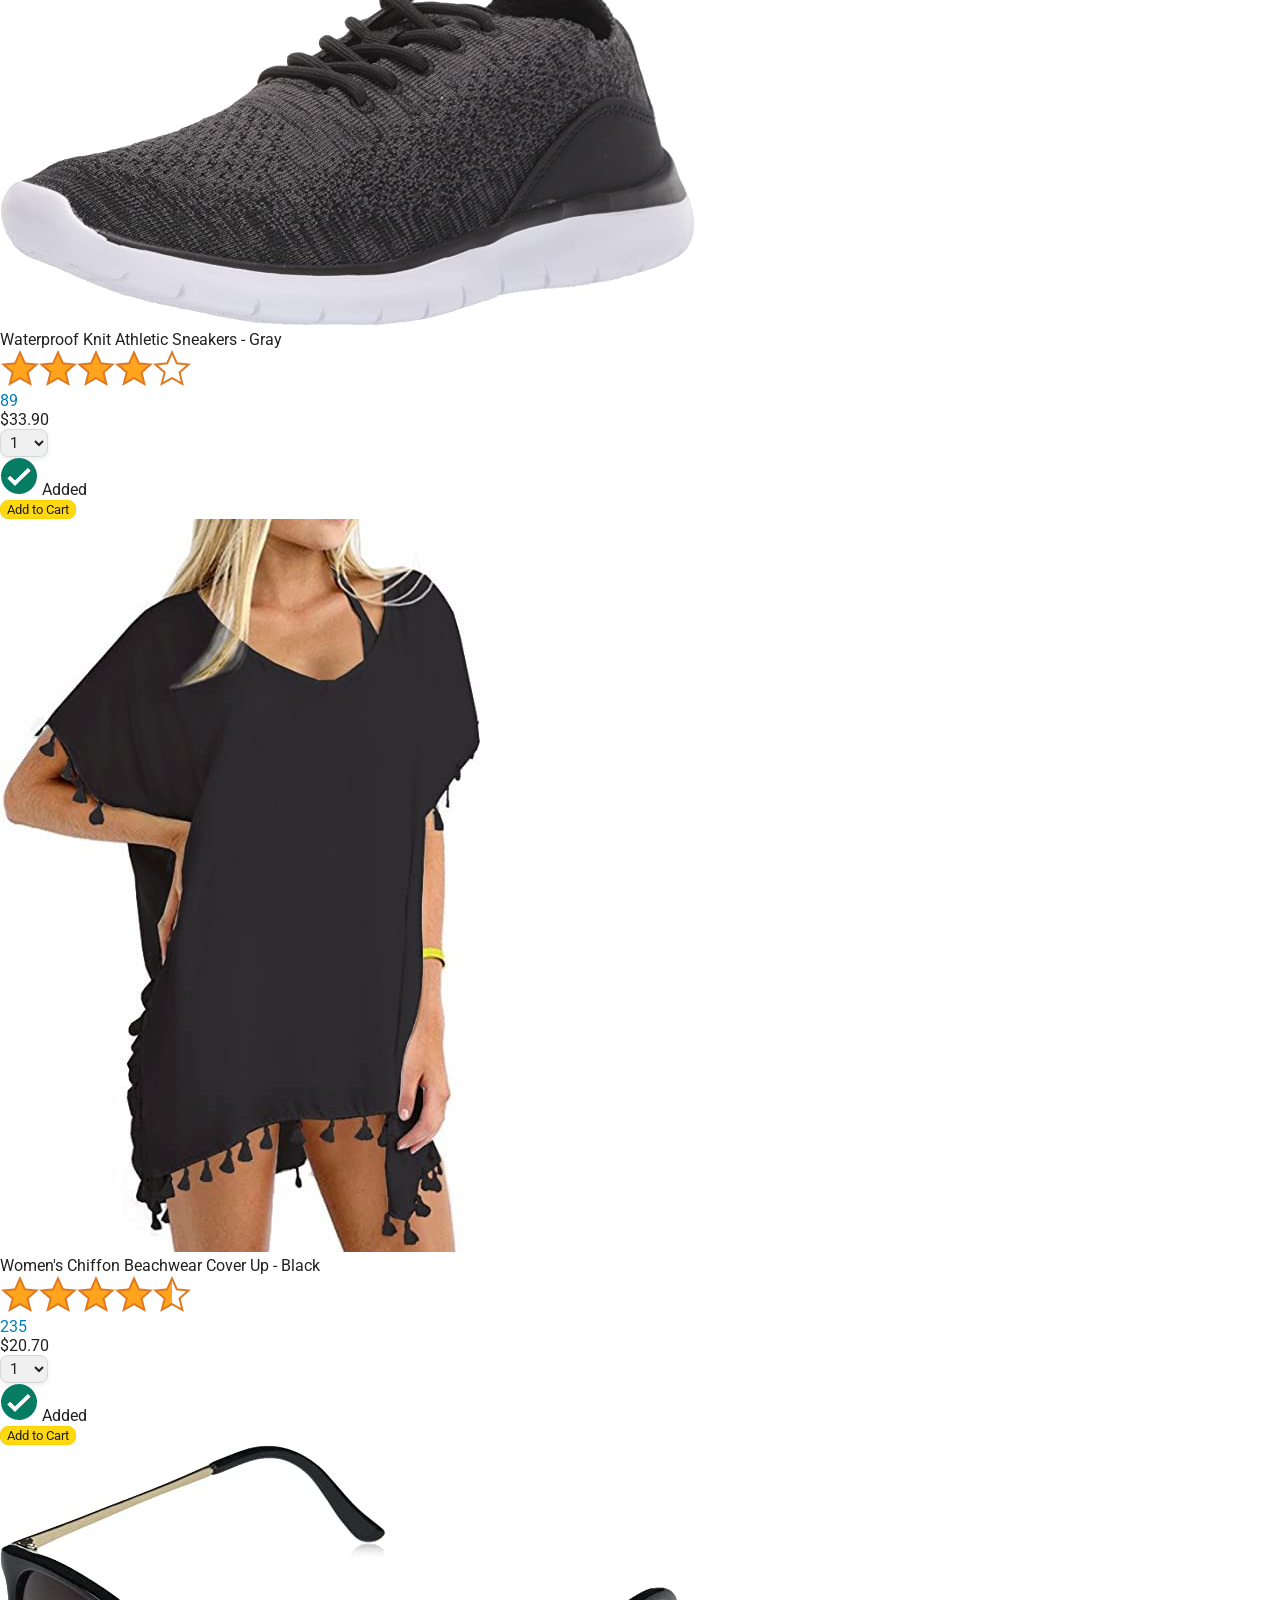
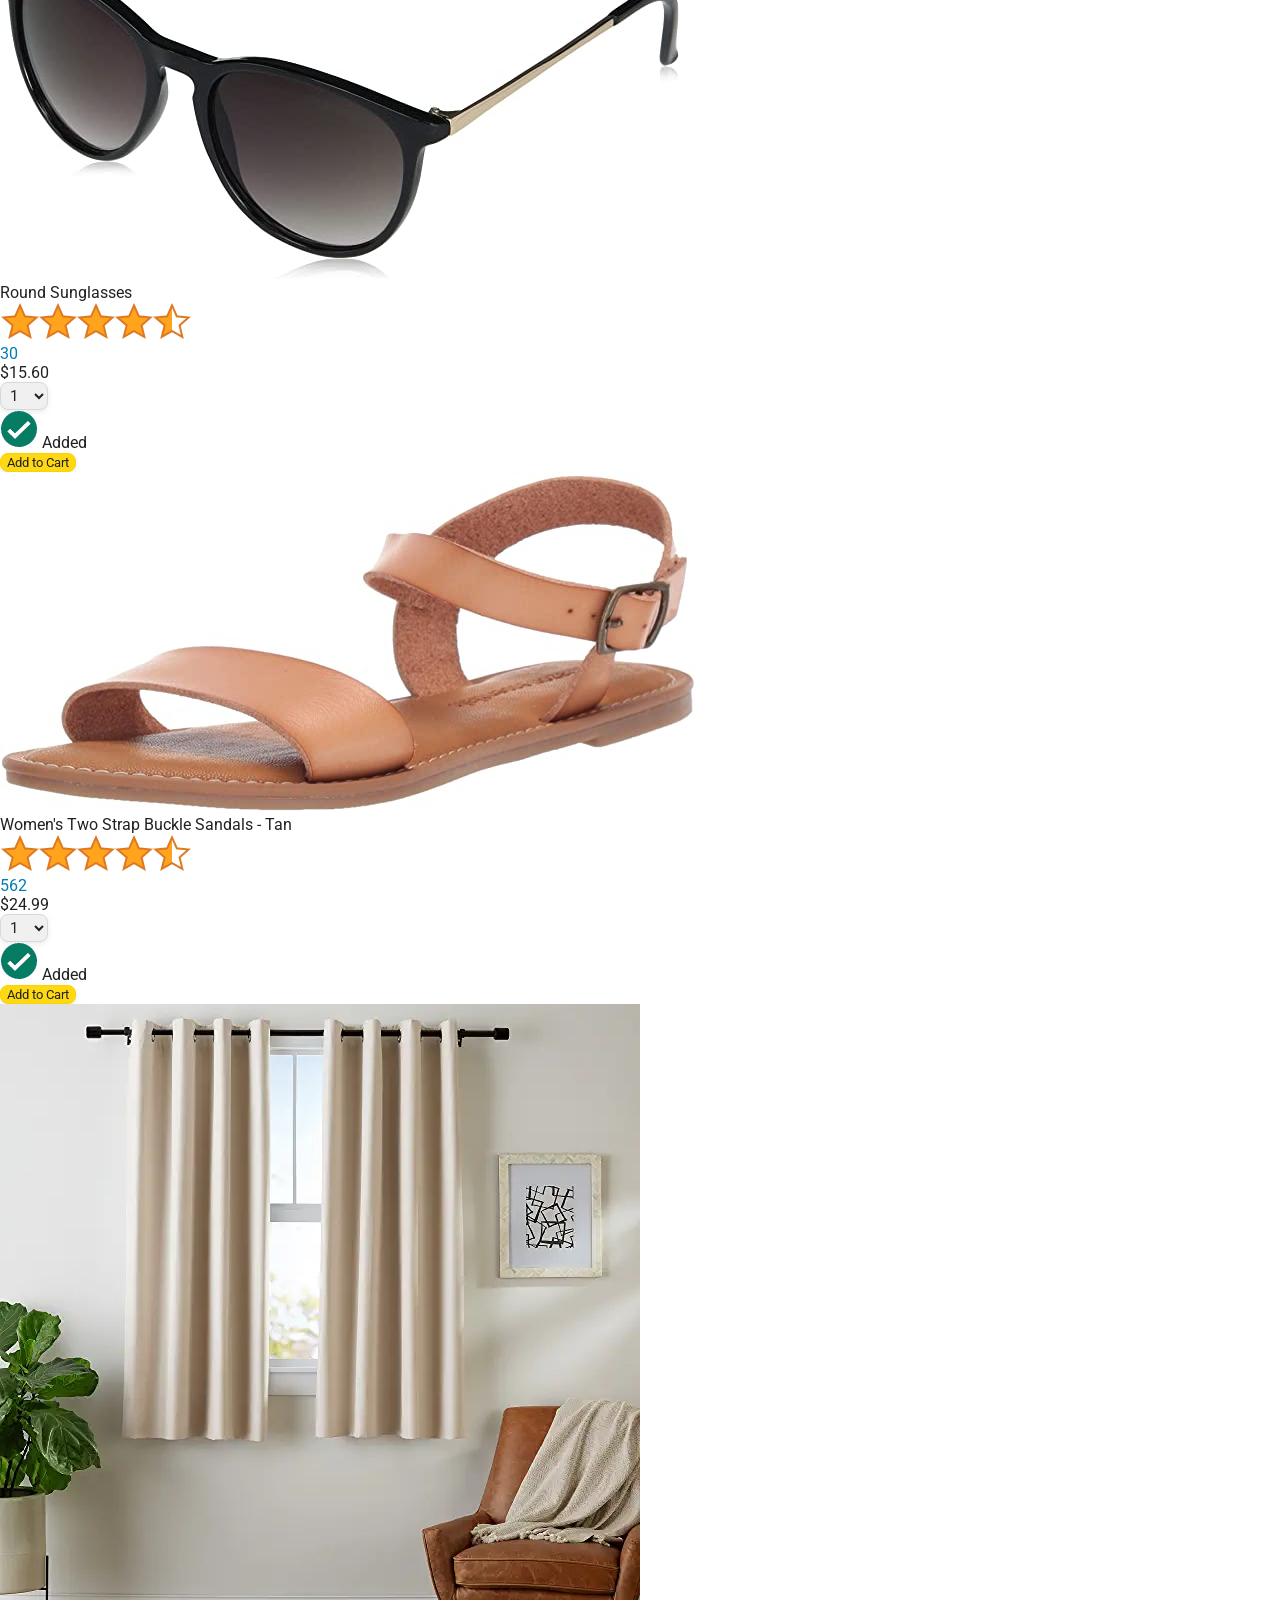
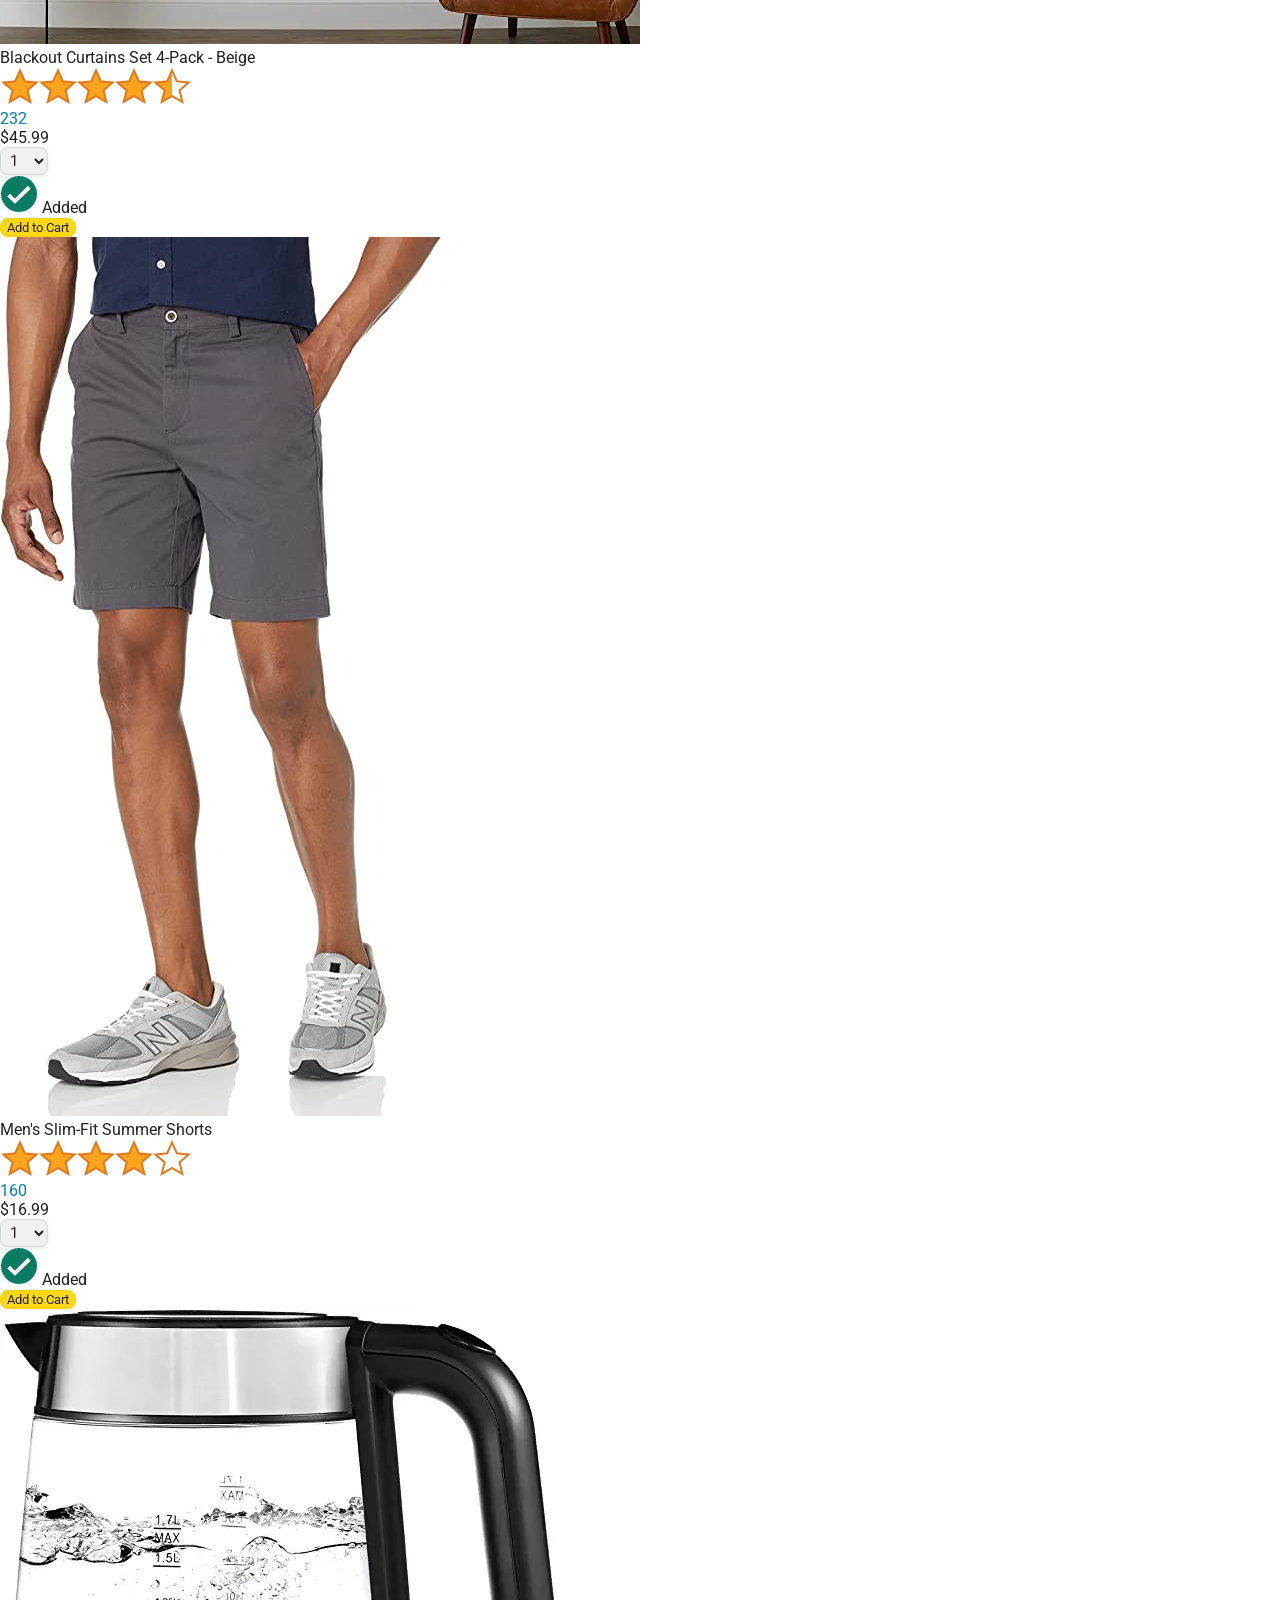
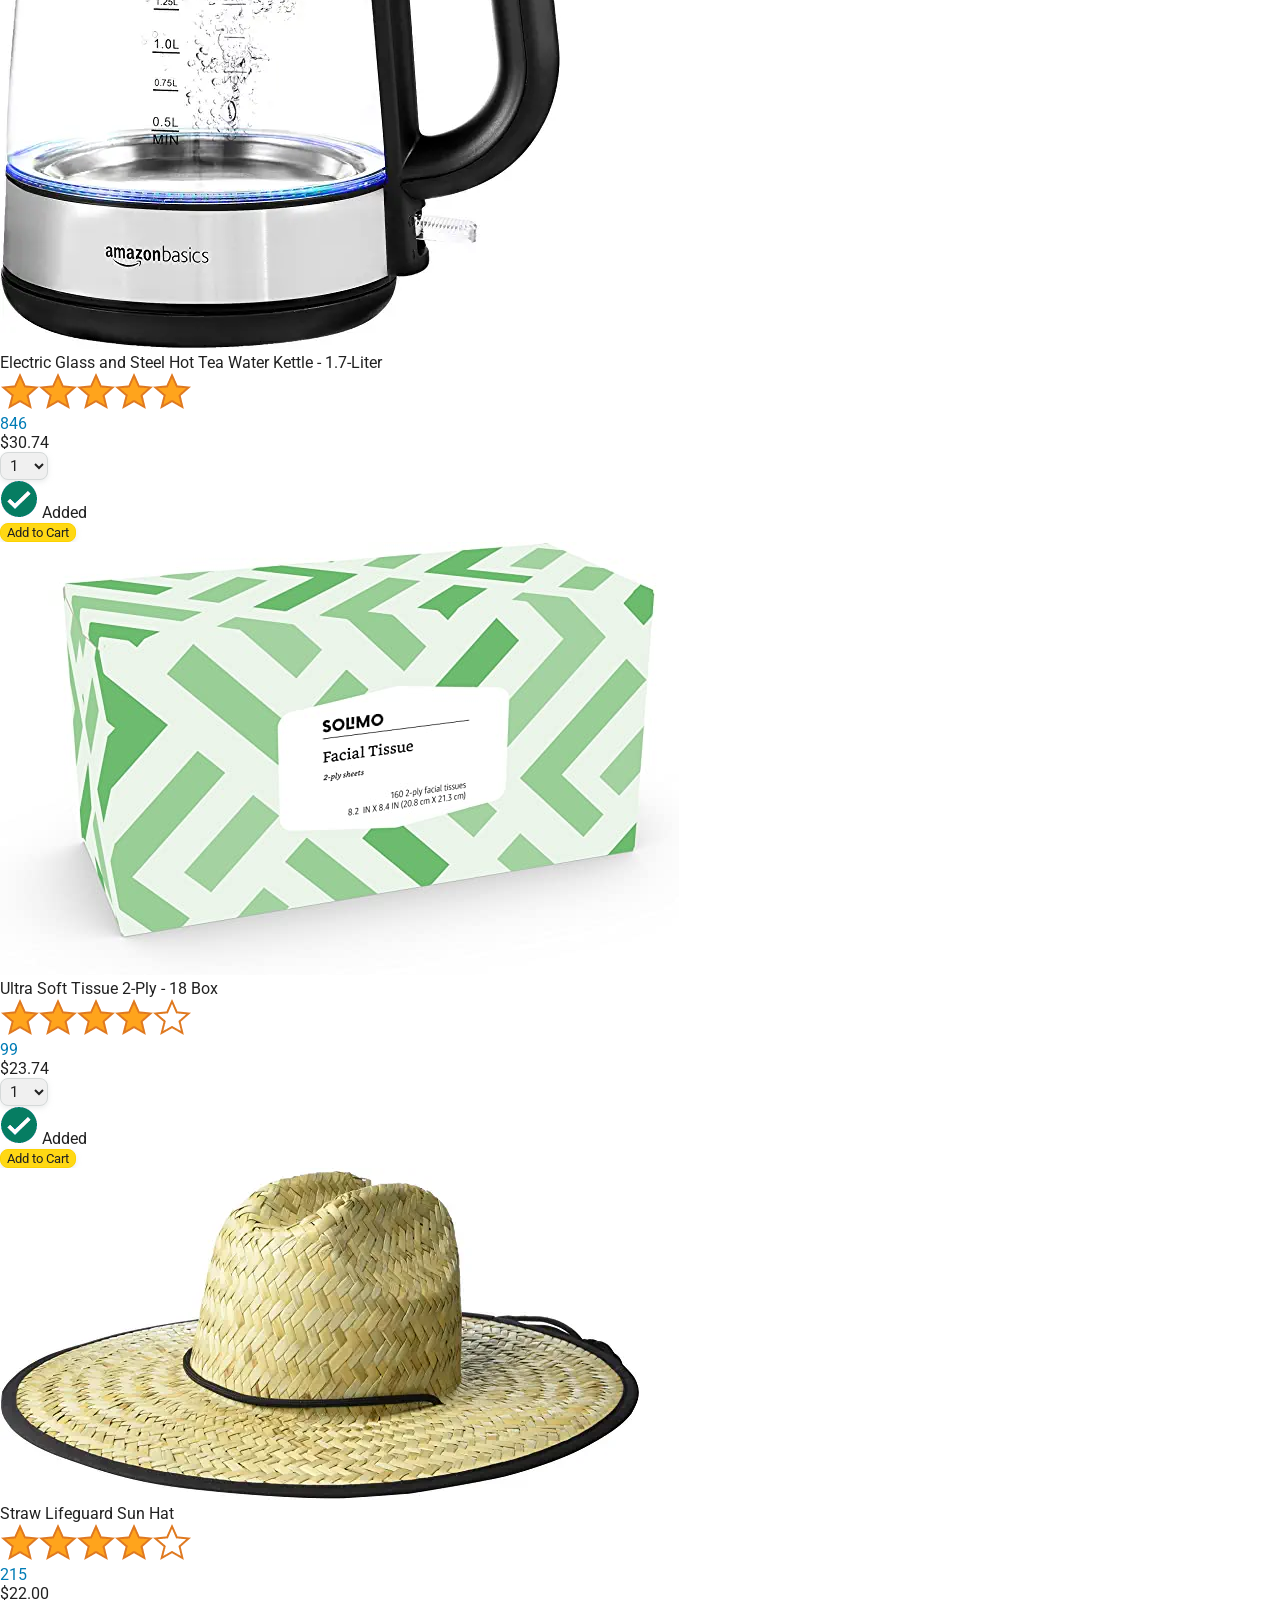
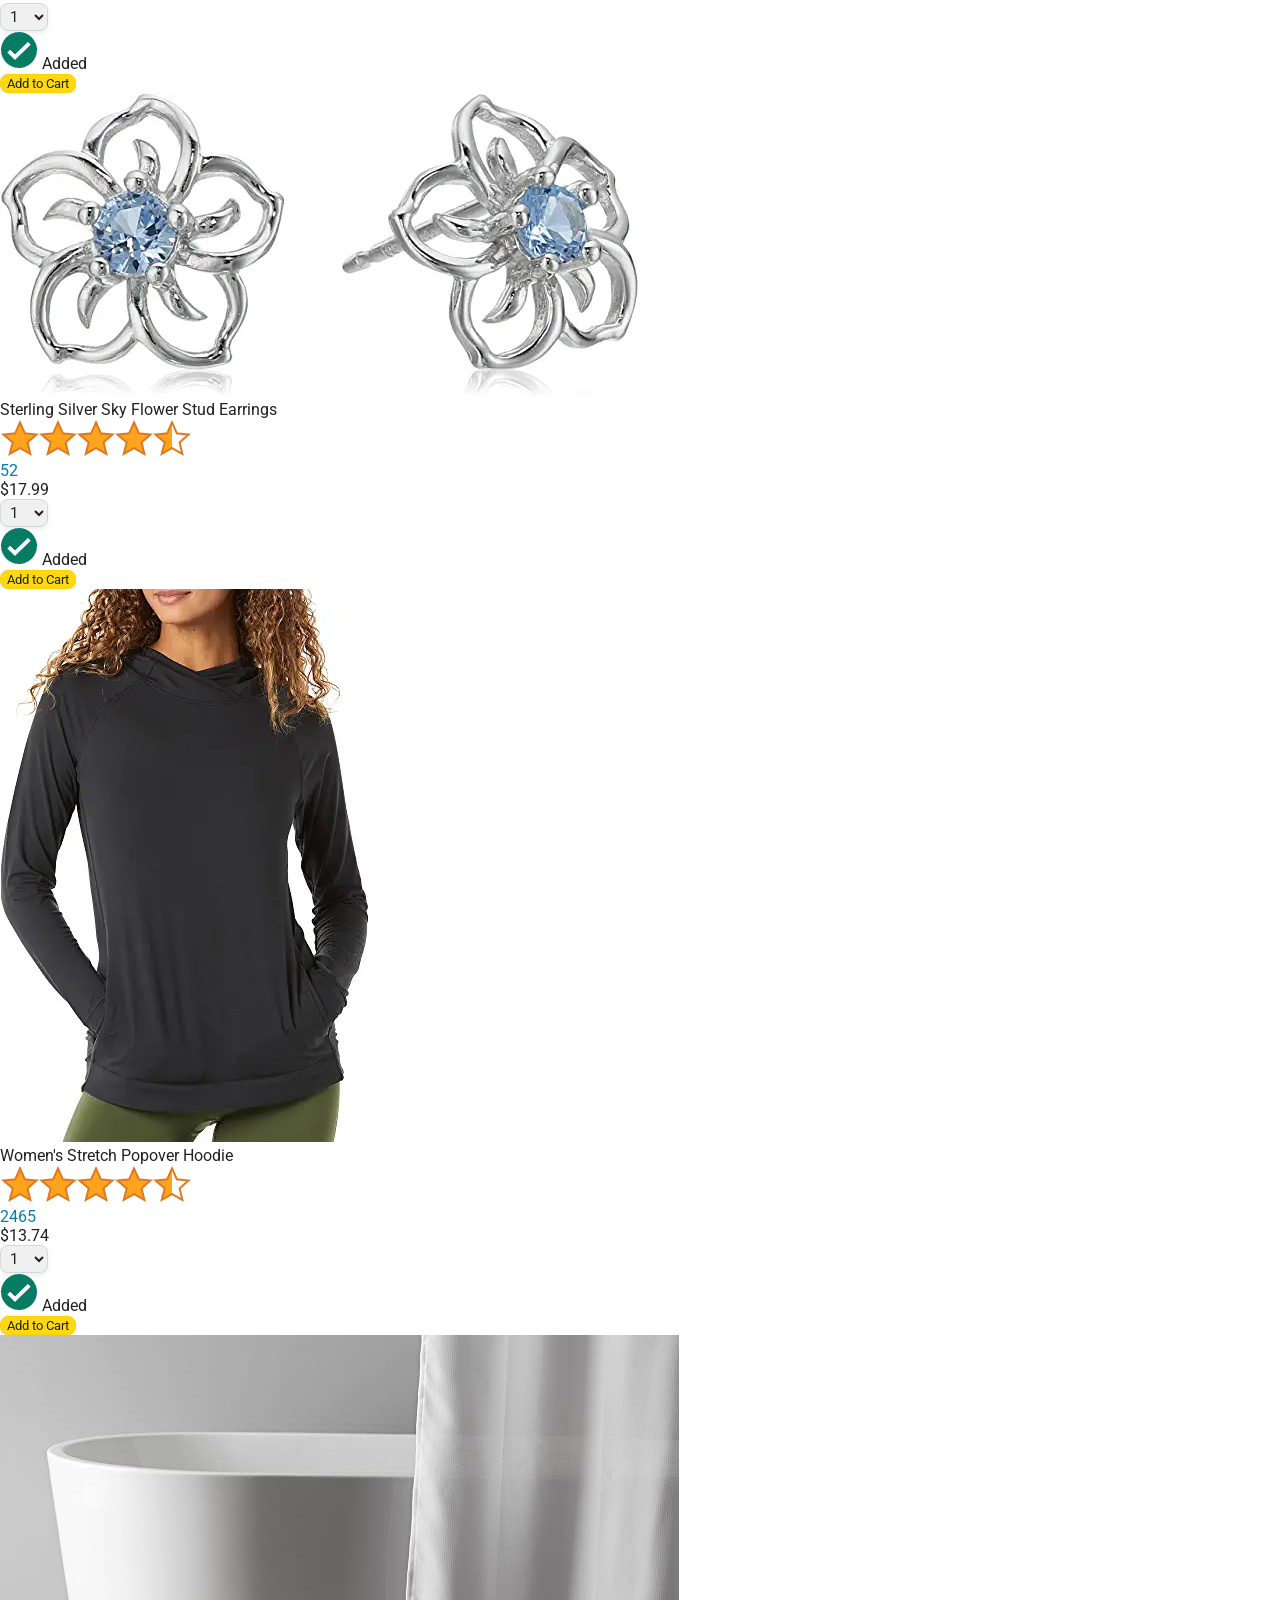
==== commit 6ae6a77a: "Make cart quantity interactive" ====
--- a/amazon.html
+++ b/amazon.html
@@ -49,7 +49,7 @@
 
         <a class="cart-link header-link" href="checkout.html">
           <img class="cart-icon" src="images/icons/cart-icon.png" />
-          <div class="cart-quantity">3</div>
+          <div class="cart-quantity js-cart-quantity">0</div>
           <div class="cart-text">Cart</div>
         </a>
       </div>
@@ -58,6 +58,7 @@
     <div class="main">
       <div class="products-grid js-products-grid"></div>
     </div>
+    <script src="data/cart.js"></script>
     <script src="data/products.js"></script>
     <script src="scripts/amazon.js"></script>
   </body>
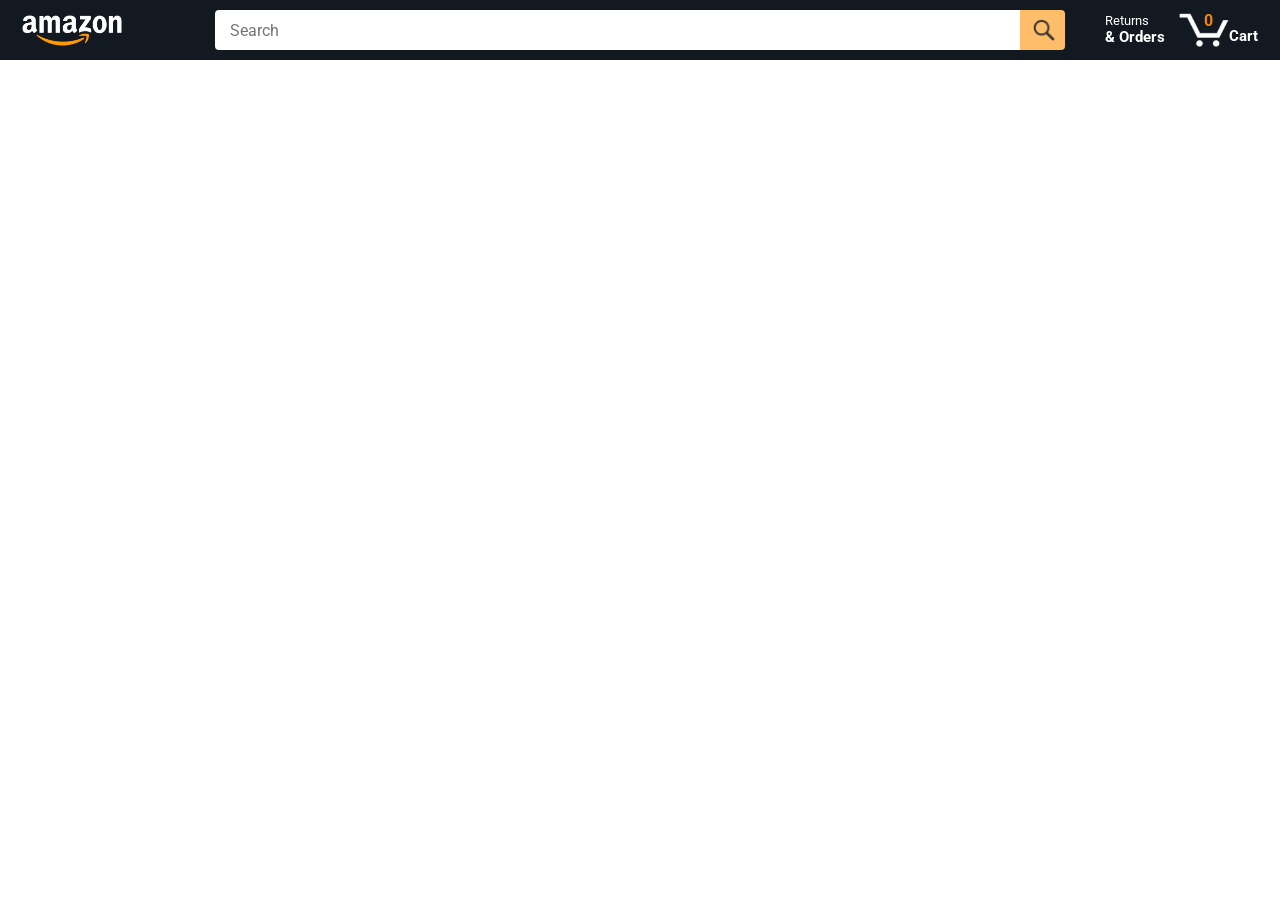
==== commit f8210911: "Use modules and import cart from cart.js" ====
--- a/amazon.html
+++ b/amazon.html
@@ -58,8 +58,7 @@
     <div class="main">
       <div class="products-grid js-products-grid"></div>
     </div>
-    <script src="data/cart.js"></script>
     <script src="data/products.js"></script>
-    <script src="scripts/amazon.js"></script>
+    <script type="module" src="scripts/amazon.js"></script>
   </body>
 </html>
